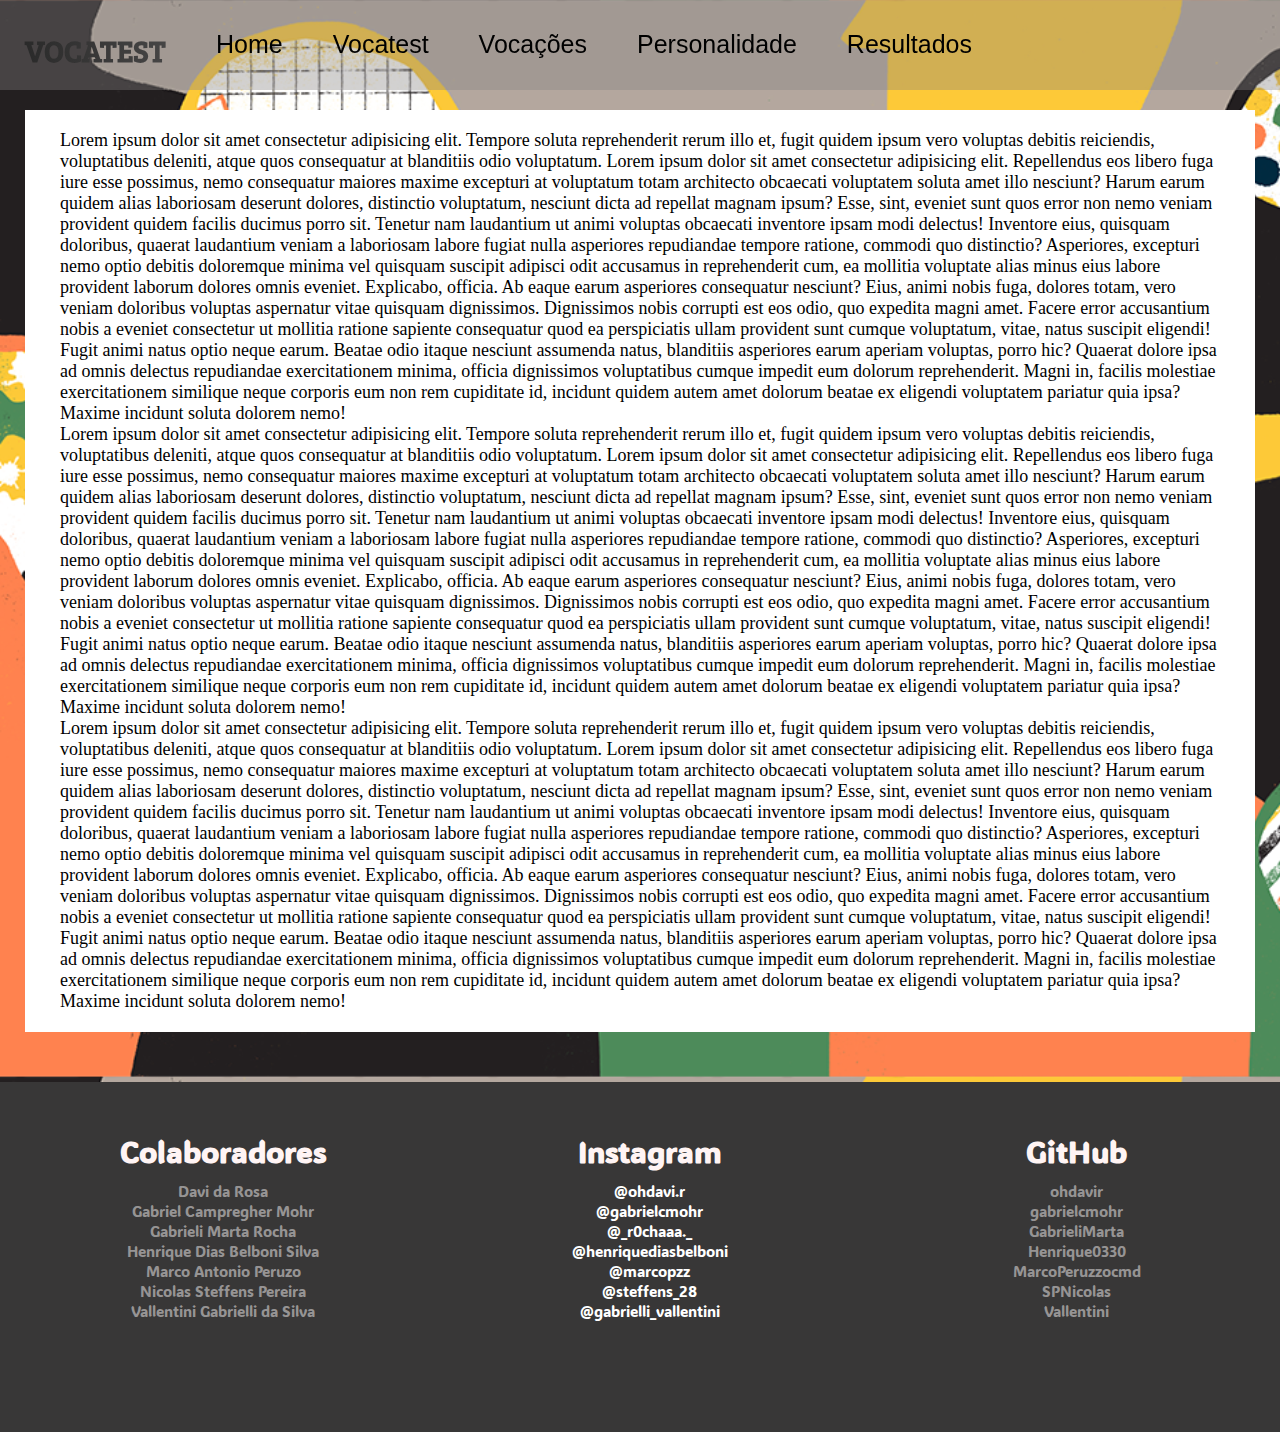
==== index.html @ bf098c44 "ok" ====
<!DOCTYPE html>
<html lang="pt-br">

<head>
  <meta charset="UTF-8">
  <meta http-equiv="X-UA-Compatible" content="IE=edge">
  <meta name="viewport" content="width=device-width, initial-scale=1.0">

  <title>VOCATEST</title>
  <link href="style.css" rel="stylesheet">
  <link rel="preconnect" href="https://fonts.googleapis.com">
  <link rel="preconnect" href="https://fonts.gstatic.com" crossorigin>
  <link href="https://fonts.googleapis.com/css2?family=Bree+Serif&display=swap" rel="stylesheet">
  <link rel="preconnect" href="https://fonts.googleapis.com">
  <link rel="preconnect" href="https://fonts.gstatic.com" crossorigin>
  <link
    href="https://fonts.googleapis.com/css2?family=DM+Serif+Display&family=Holtwood+One+SC&family=Ultra&display=swap"
    rel="stylesheet">
  <link rel="shortcut icon" href="Imagens/belas-artes-fotor-20230614204542.png" type="image/x-icon">
  <link
    href="https://fonts.googleapis.com/css2?family=DM+Serif+Display&family=Holtwood+One+SC&family=Ultra&display=swap"
    rel="stylesheet">
  <link rel="preconnect" href="https://fonts.googleapis.com">
  <link rel="preconnect" href="https://fonts.gstatic.com" crossorigin>
  <link href="https://fonts.googleapis.com/css2?family=Roboto+Condensed:ital,wght@0,300;1,300&display=swap"
    rel="stylesheet">
  <link rel="preconnect" href="https://fonts.googleapis.com">
  <link rel="preconnect" href="https://fonts.gstatic.com" crossorigin>
  <link
    href="https://fonts.googleapis.com/css2?family=Abril+Fatface&family=DM+Serif+Display&family=Itim&family=Tinos:ital,wght@1,700&family=VT323&display=swap"
    rel="stylesheet">
  <link rel="preconnect" href="https://fonts.googleapis.com">
  <link rel="preconnect" href="https://fonts.gstatic.com" crossorigin>
  <link
    href="https://fonts.googleapis.com/css2?family=Patua+One&family=Roboto+Condensed:ital,wght@0,300;1,300&family=Yeseva+One&display=swap "
    rel="stylesheet">
  <link rel="preconnect" href="https://fonts.googleapis.com">
  <link rel="preconnect" href="https://fonts.gstatic.com" crossorigin>
  <link
    href="https://fonts.googleapis.com/css2?family=ADLaM+Display&family=Anton&family=Dela+Gothic+One&family=Roboto+Mono:ital,wght@1,300&display=swap"
    rel="stylesheet">
</head>

<body>
  <header>
    <nav>
      <ul>
        <li class="nav-home"><h1 class="task">VOCATEST</h1></li>
        <li class="nav-home"><a class="nav-conteudo" href="index.html"> Home </a></li>
        <li class="nav-home"><a class="nav-conteudo" href="Vocatest.html">Vocatest</a></li>
        <li class="nav-home">
          <a class="nav-conteudo" href="Vocação.html">Vocações</a>
        </li>
        <li class="nav-home"><a class="nav-conteudo" href="Personalidade.html">Personalidade</a></li>
        <li class="nav-home"><a class="nav-conteudo" href="Resultados.html">Resultados</a></li>
      </ul>
    </nav>
  </header>

  <main class="conteudo">
    <section class="container">
      <div class="cardIVocatest"><p>Lorem ipsum dolor sit amet consectetur adipisicing elit. Tempore soluta reprehenderit rerum illo et, fugit quidem ipsum vero voluptas debitis reiciendis, voluptatibus deleniti, atque quos consequatur at blanditiis odio voluptatum. Lorem ipsum dolor sit amet consectetur adipisicing elit. Repellendus eos libero fuga iure esse possimus, nemo consequatur maiores maxime excepturi at voluptatum totam architecto obcaecati voluptatem soluta amet illo nesciunt?
      Harum earum quidem alias laboriosam deserunt dolores, distinctio voluptatum, nesciunt dicta ad repellat magnam ipsum? Esse, sint, eveniet sunt quos error non nemo veniam provident quidem facilis ducimus porro sit.
      Tenetur nam laudantium ut animi voluptas obcaecati inventore ipsam modi delectus! Inventore eius, quisquam doloribus, quaerat laudantium veniam a laboriosam labore fugiat nulla asperiores repudiandae tempore ratione, commodi quo distinctio?
      Asperiores, excepturi nemo optio debitis doloremque minima vel quisquam suscipit adipisci odit accusamus in reprehenderit cum, ea mollitia voluptate alias minus eius labore provident laborum dolores omnis eveniet. Explicabo, officia.
      Ab eaque earum asperiores consequatur nesciunt? Eius, animi nobis fuga, dolores totam, vero veniam doloribus voluptas aspernatur vitae quisquam dignissimos. Dignissimos nobis corrupti est eos odio, quo expedita magni amet.
      Facere error accusantium nobis a eveniet consectetur ut mollitia ratione sapiente consequatur quod ea perspiciatis ullam provident sunt cumque voluptatum, vitae, natus suscipit eligendi! Fugit animi natus optio neque earum.
      Beatae odio itaque nesciunt assumenda natus, blanditiis asperiores earum aperiam voluptas, porro hic? Quaerat dolore ipsa ad omnis delectus repudiandae exercitationem minima, officia dignissimos voluptatibus cumque impedit eum dolorum reprehenderit.
      Magni in, facilis molestiae exercitationem similique neque corporis eum non rem cupiditate id, incidunt quidem autem amet dolorum beatae ex eligendi voluptatem pariatur quia ipsa? Maxime incidunt soluta dolorem nemo!</p> <p>Lorem ipsum dolor sit amet consectetur adipisicing elit. Tempore soluta reprehenderit rerum illo et, fugit quidem ipsum vero voluptas debitis reiciendis, voluptatibus deleniti, atque quos consequatur at blanditiis odio voluptatum. Lorem ipsum dolor sit amet consectetur adipisicing elit. Repellendus eos libero fuga iure esse possimus, nemo consequatur maiores maxime excepturi at voluptatum totam architecto obcaecati voluptatem soluta amet illo nesciunt?
        Harum earum quidem alias laboriosam deserunt dolores, distinctio voluptatum, nesciunt dicta ad repellat magnam ipsum? Esse, sint, eveniet sunt quos error non nemo veniam provident quidem facilis ducimus porro sit.
        Tenetur nam laudantium ut animi voluptas obcaecati inventore ipsam modi delectus! Inventore eius, quisquam doloribus, quaerat laudantium veniam a laboriosam labore fugiat nulla asperiores repudiandae tempore ratione, commodi quo distinctio?
        Asperiores, excepturi nemo optio debitis doloremque minima vel quisquam suscipit adipisci odit accusamus in reprehenderit cum, ea mollitia voluptate alias minus eius labore provident laborum dolores omnis eveniet. Explicabo, officia.
        Ab eaque earum asperiores consequatur nesciunt? Eius, animi nobis fuga, dolores totam, vero veniam doloribus voluptas aspernatur vitae quisquam dignissimos. Dignissimos nobis corrupti est eos odio, quo expedita magni amet.
        Facere error accusantium nobis a eveniet consectetur ut mollitia ratione sapiente consequatur quod ea perspiciatis ullam provident sunt cumque voluptatum, vitae, natus suscipit eligendi! Fugit animi natus optio neque earum.
        Beatae odio itaque nesciunt assumenda natus, blanditiis asperiores earum aperiam voluptas, porro hic? Quaerat dolore ipsa ad omnis delectus repudiandae exercitationem minima, officia dignissimos voluptatibus cumque impedit eum dolorum reprehenderit.
        Magni in, facilis molestiae exercitationem similique neque corporis eum non rem cupiditate id, incidunt quidem autem amet dolorum beatae ex eligendi voluptatem pariatur quia ipsa? Maxime incidunt soluta dolorem nemo!</p><p>Lorem ipsum dolor sit amet consectetur adipisicing elit. Tempore soluta reprehenderit rerum illo et, fugit quidem ipsum vero voluptas debitis reiciendis, voluptatibus deleniti, atque quos consequatur at blanditiis odio voluptatum. Lorem ipsum dolor sit amet consectetur adipisicing elit. Repellendus eos libero fuga iure esse possimus, nemo consequatur maiores maxime excepturi at voluptatum totam architecto obcaecati voluptatem soluta amet illo nesciunt?
          Harum earum quidem alias laboriosam deserunt dolores, distinctio voluptatum, nesciunt dicta ad repellat magnam ipsum? Esse, sint, eveniet sunt quos error non nemo veniam provident quidem facilis ducimus porro sit.
          Tenetur nam laudantium ut animi voluptas obcaecati inventore ipsam modi delectus! Inventore eius, quisquam doloribus, quaerat laudantium veniam a laboriosam labore fugiat nulla asperiores repudiandae tempore ratione, commodi quo distinctio?
          Asperiores, excepturi nemo optio debitis doloremque minima vel quisquam suscipit adipisci odit accusamus in reprehenderit cum, ea mollitia voluptate alias minus eius labore provident laborum dolores omnis eveniet. Explicabo, officia.
          Ab eaque earum asperiores consequatur nesciunt? Eius, animi nobis fuga, dolores totam, vero veniam doloribus voluptas aspernatur vitae quisquam dignissimos. Dignissimos nobis corrupti est eos odio, quo expedita magni amet.
          Facere error accusantium nobis a eveniet consectetur ut mollitia ratione sapiente consequatur quod ea perspiciatis ullam provident sunt cumque voluptatum, vitae, natus suscipit eligendi! Fugit animi natus optio neque earum.
          Beatae odio itaque nesciunt assumenda natus, blanditiis asperiores earum aperiam voluptas, porro hic? Quaerat dolore ipsa ad omnis delectus repudiandae exercitationem minima, officia dignissimos voluptatibus cumque impedit eum dolorum reprehenderit.
          Magni in, facilis molestiae exercitationem similique neque corporis eum non rem cupiditate id, incidunt quidem autem amet dolorum beatae ex eligendi voluptatem pariatur quia ipsa? Maxime incidunt soluta dolorem nemo!</p></div>
    </section>
  </main>
  <footer class="footer">

    <div class="divfooter">      
      <h4>Colaboradores</h4>
      <ul>
        <li>Davi da Rosa</li>
        <li>Gabriel Campregher Mohr</li>
        <li>Gabrieli Marta Rocha</li>
        <li>Henrique Dias Belboni Silva</li>
        <li>Marco Antonio Peruzo</li>
        <li>Nicolas Steffens Pereira</li>
        <li>Vallentini Gabrielli da Silva</li>
      </ul>
    </div>
    <div class="divfooter">
      <h4>Instagram</h4>
      <ul>
        <a href="https://www.instagram.com/ohdavi.r"><li>@ohdavi.r</li></a>
        <a href="https://www.instagram.com/gabrielcmohr/"><li>@gabrielcmohr</li></a>
        <a href="https://www.instagram.com/_r0chaaa._/"><li>@_r0chaaa._</li></a>
        <a href="https://www.instagram.com/henriquediasbelboni/"><li>@henriquediasbelboni</li></a>
        <a href="https://www.instagram.com/marcopzz/"><li>@marcopzz</li></a>
        <a href="https://www.instagram.com/steffens_28/"><li>@steffens_28</li></a>
        <a href="https://www.instagram.com/gabrielli_vallentini/"><li>@gabrielli_vallentini</li></a>
      </ul>
    </div>
    <div class="divfooter">
      <h4>GitHub</h4>
      <ul>
        <li>ohdavir</li>
        <li>gabrielcmohr</li>
        <li>GabrieliMarta</li>
        <li>Henrique0330</li>
        <li>MarcoPeruzzocmd</li>
        <li>SPNicolas</li>
        <li>Vallentini</li>
      </ul>
    </div>
  </footer>
</body>

</html>
---- style.css ----
@import url('https://fonts.googleapis.com/css2?family=Abril+Fatface&family=DM+Serif+Display&family=Itim&family=Lilita+One&family=Tinos:ital,wght@1,700&family=VT323&display=swap');

  @import url('https://fonts.googleapis.com/css2?family=Abril+Fatface&family=DM+Serif+Display&family=Itim&family=Lilita+One&family=Modak&family=Tinos:ital,wght@1,700&family=VT323&display=swap');

  * {
      margin: 0;
      padding: 0;
      border: none;
      list-style: none;
      text-decoration: none;
      box-sizing: border-box;
  }

  .A5 {
      text-align: center;
      font-size: 30px;
      font-family: Impact, Haettenschweiler, 'Arial Narrow Bold', sans-serif;
      color: rgb(3, 3, 3);
      padding-bottom: 12px;
  }

  .img {
      width: 400px;
      height: 355px;
      padding-left: 0;
      border-radius: 10px;
      margin-top: 50px;
      padding-right: 20px;


  }

  h1 {
    padding-left: 60px;
      color: #fff4f4;
      font-size: 30px;
      font-family: 'ADLaM Display', cursive;
  }

  h4 {
    color: #fff4f4;
    font-size: 30px;
    font-family: 'ADLaM Display', cursive;

  }

  body {
      background-image: url(Imagens/personalidades.png);
      background-size: 110%;
  }

  nav {
      width: 100%;
      list-style-type: none;
      margin: 0;
      padding: 0;
      overflow: hidden;
      background-color: #8582825e;
      position: fixed;

  }

  .nav-home {
      float: left;
  }

  .task {
      font-size: 30px;
      padding: 20px 25px;
      display: flex;
      background-image: var(--gradiente);
      background-clip: text;
      -webkit-background-clip: text;
      font-family: 'Bree Serif', serif;
      color: transparent;
      text-decoration: none;

  }

  .nav-home .nav-conteudo {
      font-family: Impact, Haettenschweiler, 'Arial Narrow Bold', sans-serif;
      font-weight: normal;
      font-size: 25px;
      display: block;
      color: rgb(0, 0, 0);
      text-align: center;
      padding: 20px 25px;
      text-decoration: none;
      transition: transform .2s;
  }

  .nav-home .nav-conteudo:hover {
      background-color: #ffb764;
      transform: scale(1.1);

  }

  :root {
      --gradiente: linear-gradient(to right, rgb(37, 37, 37), rgb(75, 74, 74));
  }

  .container {
      max-width: 1230px;
      margin: auto;
      display: grid;
      grid-template-areas: "main";
      width: 100%;
  }


  .nav-conteudo:hover {
      color: black;
      transition: 0.8s;
  }

  .cardIVocatest {
      margin: 110px 0 40px 0;
      font-size: 18px;
      background-color: #ffffff;
      padding: 20px 35px;
  }

  .card-item:hover {
      transform: scale(1.1);

  }

  .conteudoDentro {
      text-indent: 2cm;
      padding-bottom: 10px;
      padding-top: 10px;
  }

  .divfooter {
    text-align: center;
      background-color: #383737;
      padding-top: 50px;
      padding-left: 20px;


  }

  ul{
    padding-top: 10px;
    text-align: center;
  }

  .footer {
      margin-top: 10px;
      left: 0;
      bottom: 0;
      list-style-type: none;
      height: 350px;
      overflow: hidden;
      background-color: #383737;
      display: grid;
      grid-template-columns: 1fr 1fr 1fr;
      grid-template-rows: 1fr 1fr;
      color: #969494;
      font-size: 15px;
      font-family: 'ADLaM Display', cursive;
  }

  ul a {
    color: white;
  }
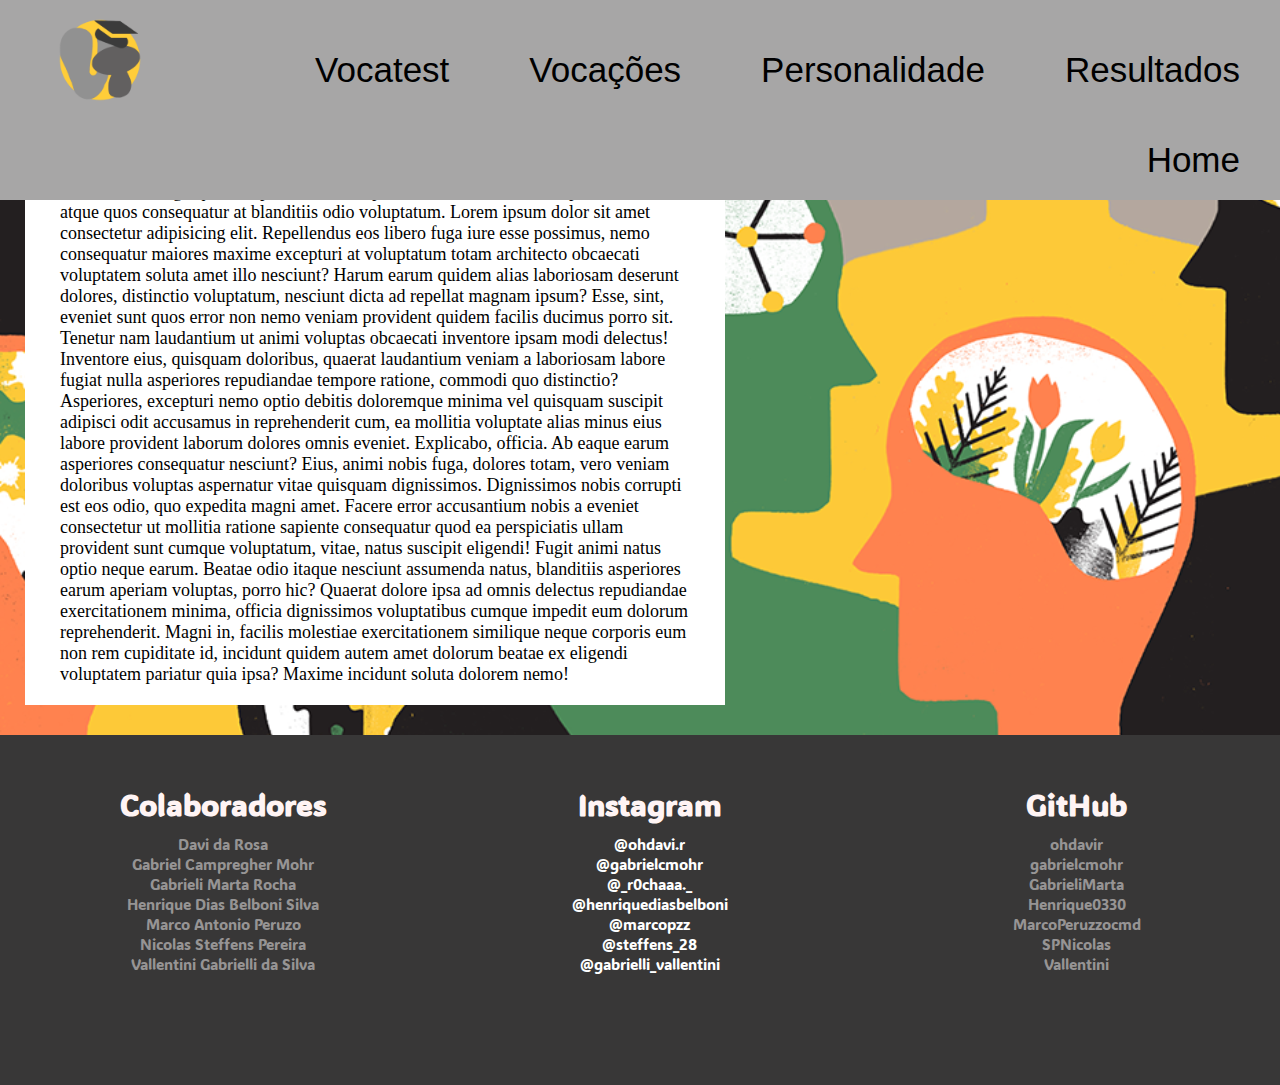
==== commit c25d0cf0: "ok" ====
--- a/index.html
+++ b/index.html
@@ -45,14 +45,14 @@
   <header>
     <nav>
       <ul>
-        <li class="nav-home"><h1 class="task">VOCATEST</h1></li>
+        <li class="nav-home1"><img src="Imagens/VocaTeste_logo (1).png" alt="logo" class="logo"></li>
+      </ul>
+      <ul>
+        <li class="nav-home"><a class="nav-conteudo" href="Resultados.html">Resultados</a></li>
+        <li class="nav-home"><a class="nav-conteudo" href="Personalidade.html">Personalidade</a></li>
+        <li class="nav-home"><a class="nav-conteudo" href="Vocação.html">Vocações</a></li>
+        <li class="nav-home"><a class="nav-conteudo" href="Vocatest.html">Vocatest</a></li>
         <li class="nav-home"><a class="nav-conteudo" href="index.html"> Home </a></li>
-        <li class="nav-home"><a class="nav-conteudo" href="Vocatest.html">Vocatest</a></li>
-        <li class="nav-home">
-          <a class="nav-conteudo" href="Vocação.html">Vocações</a>
-        </li>
-        <li class="nav-home"><a class="nav-conteudo" href="Personalidade.html">Personalidade</a></li>
-        <li class="nav-home"><a class="nav-conteudo" href="Resultados.html">Resultados</a></li>
       </ul>
     </nav>
   </header>
@@ -66,21 +66,7 @@
       Ab eaque earum asperiores consequatur nesciunt? Eius, animi nobis fuga, dolores totam, vero veniam doloribus voluptas aspernatur vitae quisquam dignissimos. Dignissimos nobis corrupti est eos odio, quo expedita magni amet.
       Facere error accusantium nobis a eveniet consectetur ut mollitia ratione sapiente consequatur quod ea perspiciatis ullam provident sunt cumque voluptatum, vitae, natus suscipit eligendi! Fugit animi natus optio neque earum.
       Beatae odio itaque nesciunt assumenda natus, blanditiis asperiores earum aperiam voluptas, porro hic? Quaerat dolore ipsa ad omnis delectus repudiandae exercitationem minima, officia dignissimos voluptatibus cumque impedit eum dolorum reprehenderit.
-      Magni in, facilis molestiae exercitationem similique neque corporis eum non rem cupiditate id, incidunt quidem autem amet dolorum beatae ex eligendi voluptatem pariatur quia ipsa? Maxime incidunt soluta dolorem nemo!</p> <p>Lorem ipsum dolor sit amet consectetur adipisicing elit. Tempore soluta reprehenderit rerum illo et, fugit quidem ipsum vero voluptas debitis reiciendis, voluptatibus deleniti, atque quos consequatur at blanditiis odio voluptatum. Lorem ipsum dolor sit amet consectetur adipisicing elit. Repellendus eos libero fuga iure esse possimus, nemo consequatur maiores maxime excepturi at voluptatum totam architecto obcaecati voluptatem soluta amet illo nesciunt?
-        Harum earum quidem alias laboriosam deserunt dolores, distinctio voluptatum, nesciunt dicta ad repellat magnam ipsum? Esse, sint, eveniet sunt quos error non nemo veniam provident quidem facilis ducimus porro sit.
-        Tenetur nam laudantium ut animi voluptas obcaecati inventore ipsam modi delectus! Inventore eius, quisquam doloribus, quaerat laudantium veniam a laboriosam labore fugiat nulla asperiores repudiandae tempore ratione, commodi quo distinctio?
-        Asperiores, excepturi nemo optio debitis doloremque minima vel quisquam suscipit adipisci odit accusamus in reprehenderit cum, ea mollitia voluptate alias minus eius labore provident laborum dolores omnis eveniet. Explicabo, officia.
-        Ab eaque earum asperiores consequatur nesciunt? Eius, animi nobis fuga, dolores totam, vero veniam doloribus voluptas aspernatur vitae quisquam dignissimos. Dignissimos nobis corrupti est eos odio, quo expedita magni amet.
-        Facere error accusantium nobis a eveniet consectetur ut mollitia ratione sapiente consequatur quod ea perspiciatis ullam provident sunt cumque voluptatum, vitae, natus suscipit eligendi! Fugit animi natus optio neque earum.
-        Beatae odio itaque nesciunt assumenda natus, blanditiis asperiores earum aperiam voluptas, porro hic? Quaerat dolore ipsa ad omnis delectus repudiandae exercitationem minima, officia dignissimos voluptatibus cumque impedit eum dolorum reprehenderit.
-        Magni in, facilis molestiae exercitationem similique neque corporis eum non rem cupiditate id, incidunt quidem autem amet dolorum beatae ex eligendi voluptatem pariatur quia ipsa? Maxime incidunt soluta dolorem nemo!</p><p>Lorem ipsum dolor sit amet consectetur adipisicing elit. Tempore soluta reprehenderit rerum illo et, fugit quidem ipsum vero voluptas debitis reiciendis, voluptatibus deleniti, atque quos consequatur at blanditiis odio voluptatum. Lorem ipsum dolor sit amet consectetur adipisicing elit. Repellendus eos libero fuga iure esse possimus, nemo consequatur maiores maxime excepturi at voluptatum totam architecto obcaecati voluptatem soluta amet illo nesciunt?
-          Harum earum quidem alias laboriosam deserunt dolores, distinctio voluptatum, nesciunt dicta ad repellat magnam ipsum? Esse, sint, eveniet sunt quos error non nemo veniam provident quidem facilis ducimus porro sit.
-          Tenetur nam laudantium ut animi voluptas obcaecati inventore ipsam modi delectus! Inventore eius, quisquam doloribus, quaerat laudantium veniam a laboriosam labore fugiat nulla asperiores repudiandae tempore ratione, commodi quo distinctio?
-          Asperiores, excepturi nemo optio debitis doloremque minima vel quisquam suscipit adipisci odit accusamus in reprehenderit cum, ea mollitia voluptate alias minus eius labore provident laborum dolores omnis eveniet. Explicabo, officia.
-          Ab eaque earum asperiores consequatur nesciunt? Eius, animi nobis fuga, dolores totam, vero veniam doloribus voluptas aspernatur vitae quisquam dignissimos. Dignissimos nobis corrupti est eos odio, quo expedita magni amet.
-          Facere error accusantium nobis a eveniet consectetur ut mollitia ratione sapiente consequatur quod ea perspiciatis ullam provident sunt cumque voluptatum, vitae, natus suscipit eligendi! Fugit animi natus optio neque earum.
-          Beatae odio itaque nesciunt assumenda natus, blanditiis asperiores earum aperiam voluptas, porro hic? Quaerat dolore ipsa ad omnis delectus repudiandae exercitationem minima, officia dignissimos voluptatibus cumque impedit eum dolorum reprehenderit.
-          Magni in, facilis molestiae exercitationem similique neque corporis eum non rem cupiditate id, incidunt quidem autem amet dolorum beatae ex eligendi voluptatem pariatur quia ipsa? Maxime incidunt soluta dolorem nemo!</p></div>
+      Magni in, facilis molestiae exercitationem similique neque corporis eum non rem cupiditate id, incidunt quidem autem amet dolorum beatae ex eligendi voluptatem pariatur quia ipsa? Maxime incidunt soluta dolorem nemo!</p></div>
     </section>
   </main>
   <footer class="footer">
--- a/style.css
+++ b/style.css
@@ -19,28 +19,17 @@
       padding-bottom: 12px;
   }
 
-  .img {
-      width: 400px;
-      height: 355px;
-      padding-left: 0;
-      border-radius: 10px;
-      margin-top: 50px;
-      padding-right: 20px;
-
-
-  }
-
   h1 {
-    padding-left: 60px;
+      padding-left: 60px;
       color: #fff4f4;
       font-size: 30px;
       font-family: 'ADLaM Display', cursive;
   }
 
   h4 {
-    color: #fff4f4;
-    font-size: 30px;
-    font-family: 'ADLaM Display', cursive;
+      color: #fff4f4;
+      font-size: 30px;
+      font-family: 'ADLaM Display', cursive;
 
   }
 
@@ -55,44 +44,44 @@
       margin: 0;
       padding: 0;
       overflow: hidden;
-      background-color: #8582825e;
+      background-color: #a7a6a6;
       position: fixed;
 
   }
 
   .nav-home {
-      float: left;
+      float: right;
+      padding-left: 15px;
+      padding-right: 15px;
   }
 
-  .task {
-      font-size: 30px;
-      padding: 20px 25px;
-      display: flex;
-      background-image: var(--gradiente);
-      background-clip: text;
-      -webkit-background-clip: text;
-      font-family: 'Bree Serif', serif;
-      color: transparent;
-      text-decoration: none;
+  .nav-home1{
+    float: left;
+  }
 
+  .logo{
+    width: 100px;
+    margin-left: 50px;
   }
+
 
   .nav-home .nav-conteudo {
       font-family: Impact, Haettenschweiler, 'Arial Narrow Bold', sans-serif;
       font-weight: normal;
-      font-size: 25px;
+      font-size: 35px;
       display: block;
       color: rgb(0, 0, 0);
-      text-align: center;
       padding: 20px 25px;
       text-decoration: none;
       transition: transform .2s;
+      margin-top: 10px;
   }
 
   .nav-home .nav-conteudo:hover {
       background-color: #ffb764;
       transform: scale(1.1);
-
+      color: #ffffff;
+      border-radius: 12px;
   }
 
   :root {
@@ -110,14 +99,16 @@
 
   .nav-conteudo:hover {
       color: black;
-      transition: 0.8s;
+      transition: 0.3s;
   }
 
   .cardIVocatest {
-      margin: 110px 0 40px 0;
+      margin-top: 140px;
+      margin-bottom: 20px;
       font-size: 18px;
       background-color: #ffffff;
       padding: 20px 35px;
+      width: 700px;
   }
 
   .card-item:hover {
@@ -132,7 +123,7 @@
   }
 
   .divfooter {
-    text-align: center;
+      text-align: center;
       background-color: #383737;
       padding-top: 50px;
       padding-left: 20px;
@@ -140,9 +131,9 @@
 
   }
 
-  ul{
-    padding-top: 10px;
-    text-align: center;
+  ul {
+      padding-top: 10px;
+      text-align: center;
   }
 
   .footer {
@@ -162,8 +153,5 @@
   }
 
   ul a {
-    color: white;
-  }
-
-
-
+      color: white;
+  }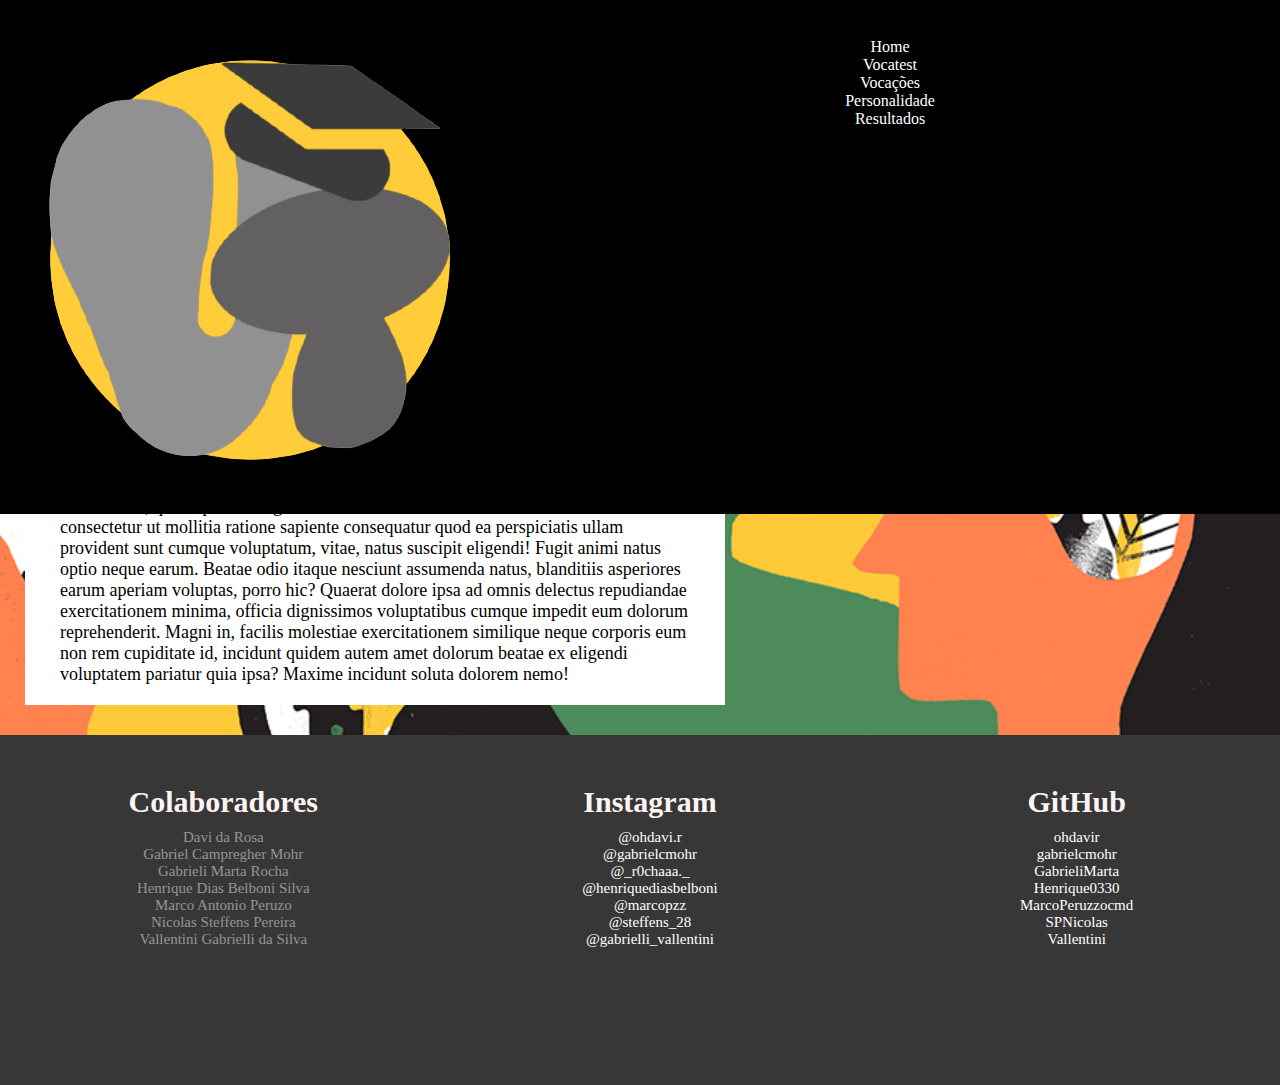
==== commit 0047626b: "Update index.html" ====
--- a/index.html
+++ b/index.html
@@ -1,113 +1,142 @@
 <!DOCTYPE html>
 <html lang="pt-br">
 
-<head>
-  <meta charset="UTF-8">
-  <meta http-equiv="X-UA-Compatible" content="IE=edge">
-  <meta name="viewport" content="width=device-width, initial-scale=1.0">
+  <head>
+    <meta charset="UTF-8">
+    <meta http-equiv="X-UA-Compatible" content="IE=edge">
+    <meta name="viewport" content="width=device-width, initial-scale=1.0">
+    <link href="style.css" rel="stylesheet">
+    <link rel="shortcut icon" href="Imagens/VocaTeste_logo (1).png"
+      type="image/x-icon">
+    <script defer src="script.js"></script>
+    <title>VOCATEST</title>
+  </head>
+  <body>
+    <header class="header">
+      <nav class="nav">
+        <ul>
+          <li class="nav-home1"><img src="Imagens/VocaTeste_logo (1).png"
+              alt="logo1" class="logo1"></li>
+        </ul>
+        <button class="hamburger"></button>
+        <ul class="nav-list">
+          <li><a href="index.html">Home</a></li>
+          <li><a href="Vocatest.html">Vocatest</a></li>
+          <li><a href="Vocação.html">Vocações</a></li>
+          <li><a href="Personalidade.html">Personalidade</a></li>
+          <li><a href="Resultados.html">Resultados</a></li>
+        </ul>
+      </nav>
+    </header>
 
-  <title>VOCATEST</title>
-  <link href="style.css" rel="stylesheet">
-  <link rel="preconnect" href="https://fonts.googleapis.com">
-  <link rel="preconnect" href="https://fonts.gstatic.com" crossorigin>
-  <link href="https://fonts.googleapis.com/css2?family=Bree+Serif&display=swap" rel="stylesheet">
-  <link rel="preconnect" href="https://fonts.googleapis.com">
-  <link rel="preconnect" href="https://fonts.gstatic.com" crossorigin>
-  <link
-    href="https://fonts.googleapis.com/css2?family=DM+Serif+Display&family=Holtwood+One+SC&family=Ultra&display=swap"
-    rel="stylesheet">
-  <link rel="shortcut icon" href="Imagens/belas-artes-fotor-20230614204542.png" type="image/x-icon">
-  <link
-    href="https://fonts.googleapis.com/css2?family=DM+Serif+Display&family=Holtwood+One+SC&family=Ultra&display=swap"
-    rel="stylesheet">
-  <link rel="preconnect" href="https://fonts.googleapis.com">
-  <link rel="preconnect" href="https://fonts.gstatic.com" crossorigin>
-  <link href="https://fonts.googleapis.com/css2?family=Roboto+Condensed:ital,wght@0,300;1,300&display=swap"
-    rel="stylesheet">
-  <link rel="preconnect" href="https://fonts.googleapis.com">
-  <link rel="preconnect" href="https://fonts.gstatic.com" crossorigin>
-  <link
-    href="https://fonts.googleapis.com/css2?family=Abril+Fatface&family=DM+Serif+Display&family=Itim&family=Tinos:ital,wght@1,700&family=VT323&display=swap"
-    rel="stylesheet">
-  <link rel="preconnect" href="https://fonts.googleapis.com">
-  <link rel="preconnect" href="https://fonts.gstatic.com" crossorigin>
-  <link
-    href="https://fonts.googleapis.com/css2?family=Patua+One&family=Roboto+Condensed:ital,wght@0,300;1,300&family=Yeseva+One&display=swap "
-    rel="stylesheet">
-  <link rel="preconnect" href="https://fonts.googleapis.com">
-  <link rel="preconnect" href="https://fonts.gstatic.com" crossorigin>
-  <link
-    href="https://fonts.googleapis.com/css2?family=ADLaM+Display&family=Anton&family=Dela+Gothic+One&family=Roboto+Mono:ital,wght@1,300&display=swap"
-    rel="stylesheet">
-</head>
+    <main class="conteudo">
+      <section class="container">
+        <div class="cardIVocatest"><p>Lorem ipsum dolor sit amet consectetur
+            adipisicing elit. Tempore soluta reprehenderit rerum illo et, fugit
+            quidem ipsum vero voluptas debitis reiciendis, voluptatibus
+            deleniti, atque quos consequatur at blanditiis odio voluptatum.
+            Lorem ipsum dolor sit amet consectetur adipisicing elit. Repellendus
+            eos libero fuga iure esse possimus, nemo consequatur maiores maxime
+            excepturi at voluptatum totam architecto obcaecati voluptatem soluta
+            amet illo nesciunt?
+            Harum earum quidem alias laboriosam deserunt dolores, distinctio
+            voluptatum, nesciunt dicta ad repellat magnam ipsum? Esse, sint,
+            eveniet sunt quos error non nemo veniam provident quidem facilis
+            ducimus porro sit.
+            Tenetur nam laudantium ut animi voluptas obcaecati inventore ipsam
+            modi delectus! Inventore eius, quisquam doloribus, quaerat
+            laudantium veniam a laboriosam labore fugiat nulla asperiores
+            repudiandae tempore ratione, commodi quo distinctio?
+            Asperiores, excepturi nemo optio debitis doloremque minima vel
+            quisquam suscipit adipisci odit accusamus in reprehenderit cum, ea
+            mollitia voluptate alias minus eius labore provident laborum dolores
+            omnis eveniet. Explicabo, officia.
+            Ab eaque earum asperiores consequatur nesciunt? Eius, animi nobis
+            fuga, dolores totam, vero veniam doloribus voluptas aspernatur vitae
+            quisquam dignissimos. Dignissimos nobis corrupti est eos odio, quo
+            expedita magni amet.
+            Facere error accusantium nobis a eveniet consectetur ut mollitia
+            ratione sapiente consequatur quod ea perspiciatis ullam provident
+            sunt cumque voluptatum, vitae, natus suscipit eligendi! Fugit animi
+            natus optio neque earum.
+            Beatae odio itaque nesciunt assumenda natus, blanditiis asperiores
+            earum aperiam voluptas, porro hic? Quaerat dolore ipsa ad omnis
+            delectus repudiandae exercitationem minima, officia dignissimos
+            voluptatibus cumque impedit eum dolorum reprehenderit.
+            Magni in, facilis molestiae exercitationem similique neque corporis
+            eum non rem cupiditate id, incidunt quidem autem amet dolorum beatae
+            ex eligendi voluptatem pariatur quia ipsa? Maxime incidunt soluta
+            dolorem nemo!</p></div>
+      </section>
+    </main>
+    <footer class="footer">
+      <div class="divfooter">
+        <h4>Colaboradores</h4>
+        <ul>
+          <li>Davi da Rosa</li>
+          <li>Gabriel Campregher Mohr</li>
+          <li>Gabrieli Marta Rocha</li>
+          <li>Henrique Dias Belboni Silva</li>
+          <li>Marco Antonio Peruzo</li>
+          <li>Nicolas Steffens Pereira</li>
+          <li>Vallentini Gabrielli da Silva</li>
+        </ul>
+      </div>
+      <div class="divfooter">
+        <h4>Instagram</h4>
+        <ul>
+          <li>
+            <a href="https://www.instagram.com/ohdavi.r/" target="_blank">@ohdavi.r</a>
+          </li>
+          <li>
+            <a href="https://www.instagram.com/gabrielcmohr/" target="_blank">@gabrielcmohr</a>
+          </li>
+          <li>
+            <a href="https://www.instagram.com/_r0chaaa._/" target="_blank">@_r0chaaa._</a>
+          </li>
+          <li>
+            <a href="https://www.instagram.com/henriquediasbelboni/"
+              target="_blank">@henriquediasbelboni</a>
+          </li>
+          <li>
+            <a href="https://www.instagram.com/marcopzz/" target="_blank">@marcopzz</a>
+          </li>
+          <li>
+            <a href="https://www.instagram.com/steffens_28/" target="_blank">@steffens_28</li>
+          </a>
+          <li>
+            <a href="https://www.instagram.com/gabrielli_vallentini/"
+              target="_blank">@gabrielli_vallentini</a>
+          </li>
+        </ul>
+      </div>
+      <div class="divfooter">
+        <h4>GitHub</h4>
+        <ul>
+          <li>
+            <a href="https://www.GitHub.com/ohdavir/" target="_blank">ohdavir</a>
+          </li>
+          <li>
+            <a href="https://www.GitHub.com/gabrielcmohr/" target="_blank">gabrielcmohr</a>
+          </li>
+          <li>
+            <a href="https://www.GitHub.com/GabrieliMarta/" target="_blank">GabrieliMarta</a>
+          </li>
+          <li>
+            <a href="https://www.GitHub.com/Henrique0330/" target="_blank">Henrique0330</a>
+          </li>
+          <li>
+            <a href="https://www.GitHub.com/MarcoPeruzzocmd/" target="_blank">MarcoPeruzzocmd</a>
+          </li>
+          <li>
+            <a href="https://www.GitHub.com/SPNicolas/" target="_blank">SPNicolas</li>
+          </a>
+          <li>
+            <a href="https://www.GitHub.com/Vallentini/" target="_blank">Vallentini</a>
+          </li>
+        </ul>
+      </div>
+    </footer>
+  </body>
 
-<body>
-  <header>
-    <nav>
-      <ul>
-        <li class="nav-home1"><img src="Imagens/VocaTeste_logo (1).png" alt="logo" class="logo"></li>
-      </ul>
-      <ul>
-        <li class="nav-home"><a class="nav-conteudo" href="Resultados.html">Resultados</a></li>
-        <li class="nav-home"><a class="nav-conteudo" href="Personalidade.html">Personalidade</a></li>
-        <li class="nav-home"><a class="nav-conteudo" href="Vocação.html">Vocações</a></li>
-        <li class="nav-home"><a class="nav-conteudo" href="Vocatest.html">Vocatest</a></li>
-        <li class="nav-home"><a class="nav-conteudo" href="index.html"> Home </a></li>
-      </ul>
-    </nav>
-  </header>
-
-  <main class="conteudo">
-    <section class="container">
-      <div class="cardIVocatest"><p>Lorem ipsum dolor sit amet consectetur adipisicing elit. Tempore soluta reprehenderit rerum illo et, fugit quidem ipsum vero voluptas debitis reiciendis, voluptatibus deleniti, atque quos consequatur at blanditiis odio voluptatum. Lorem ipsum dolor sit amet consectetur adipisicing elit. Repellendus eos libero fuga iure esse possimus, nemo consequatur maiores maxime excepturi at voluptatum totam architecto obcaecati voluptatem soluta amet illo nesciunt?
-      Harum earum quidem alias laboriosam deserunt dolores, distinctio voluptatum, nesciunt dicta ad repellat magnam ipsum? Esse, sint, eveniet sunt quos error non nemo veniam provident quidem facilis ducimus porro sit.
-      Tenetur nam laudantium ut animi voluptas obcaecati inventore ipsam modi delectus! Inventore eius, quisquam doloribus, quaerat laudantium veniam a laboriosam labore fugiat nulla asperiores repudiandae tempore ratione, commodi quo distinctio?
-      Asperiores, excepturi nemo optio debitis doloremque minima vel quisquam suscipit adipisci odit accusamus in reprehenderit cum, ea mollitia voluptate alias minus eius labore provident laborum dolores omnis eveniet. Explicabo, officia.
-      Ab eaque earum asperiores consequatur nesciunt? Eius, animi nobis fuga, dolores totam, vero veniam doloribus voluptas aspernatur vitae quisquam dignissimos. Dignissimos nobis corrupti est eos odio, quo expedita magni amet.
-      Facere error accusantium nobis a eveniet consectetur ut mollitia ratione sapiente consequatur quod ea perspiciatis ullam provident sunt cumque voluptatum, vitae, natus suscipit eligendi! Fugit animi natus optio neque earum.
-      Beatae odio itaque nesciunt assumenda natus, blanditiis asperiores earum aperiam voluptas, porro hic? Quaerat dolore ipsa ad omnis delectus repudiandae exercitationem minima, officia dignissimos voluptatibus cumque impedit eum dolorum reprehenderit.
-      Magni in, facilis molestiae exercitationem similique neque corporis eum non rem cupiditate id, incidunt quidem autem amet dolorum beatae ex eligendi voluptatem pariatur quia ipsa? Maxime incidunt soluta dolorem nemo!</p></div>
-    </section>
-  </main>
-  <footer class="footer">
-
-    <div class="divfooter">      
-      <h4>Colaboradores</h4>
-      <ul>
-        <li>Davi da Rosa</li>
-        <li>Gabriel Campregher Mohr</li>
-        <li>Gabrieli Marta Rocha</li>
-        <li>Henrique Dias Belboni Silva</li>
-        <li>Marco Antonio Peruzo</li>
-        <li>Nicolas Steffens Pereira</li>
-        <li>Vallentini Gabrielli da Silva</li>
-      </ul>
-    </div>
-    <div class="divfooter">
-      <h4>Instagram</h4>
-      <ul>
-        <a href="https://www.instagram.com/ohdavi.r"><li>@ohdavi.r</li></a>
-        <a href="https://www.instagram.com/gabrielcmohr/"><li>@gabrielcmohr</li></a>
-        <a href="https://www.instagram.com/_r0chaaa._/"><li>@_r0chaaa._</li></a>
-        <a href="https://www.instagram.com/henriquediasbelboni/"><li>@henriquediasbelboni</li></a>
-        <a href="https://www.instagram.com/marcopzz/"><li>@marcopzz</li></a>
-        <a href="https://www.instagram.com/steffens_28/"><li>@steffens_28</li></a>
-        <a href="https://www.instagram.com/gabrielli_vallentini/"><li>@gabrielli_vallentini</li></a>
-      </ul>
-    </div>
-    <div class="divfooter">
-      <h4>GitHub</h4>
-      <ul>
-        <li>ohdavir</li>
-        <li>gabrielcmohr</li>
-        <li>GabrieliMarta</li>
-        <li>Henrique0330</li>
-        <li>MarcoPeruzzocmd</li>
-        <li>SPNicolas</li>
-        <li>Vallentini</li>
-      </ul>
-    </div>
-  </footer>
-</body>
-
-</html>+</html>
--- a/style.css
+++ b/style.css
@@ -44,8 +44,9 @@
       margin: 0;
       padding: 0;
       overflow: hidden;
-      background-color: #a7a6a6;
+      background-color: #000000;
       position: fixed;
+      color: white;
 
   }
 
@@ -70,15 +71,16 @@
       font-weight: normal;
       font-size: 35px;
       display: block;
-      color: rgb(0, 0, 0);
+      color: rgb(255, 255, 255);
       padding: 20px 25px;
       text-decoration: none;
       transition: transform .2s;
       margin-top: 10px;
+      
   }
 
   .nav-home .nav-conteudo:hover {
-      background-color: #ffb764;
+      background-color: #4d4d4d;
       transform: scale(1.1);
       color: #ffffff;
       border-radius: 12px;
@@ -154,4 +156,28 @@
 
   ul a {
       color: white;
+  }
+
+   nav li {
+        color: white;
+  }
+
+  @media(max-width: 900px) and (min-width: 600px) {
+    .cardIVocatest {
+        width: 400px;
+        margin: auto;
+    }
+
+    
+  }
+
+  @media(max-width: 600px) and (min-width: 300px) {
+    .footer {
+        font-size: small;
+    }
+
+    .cardIVocatest {
+        width: 250px;
+        margin: auto;
+    }
   }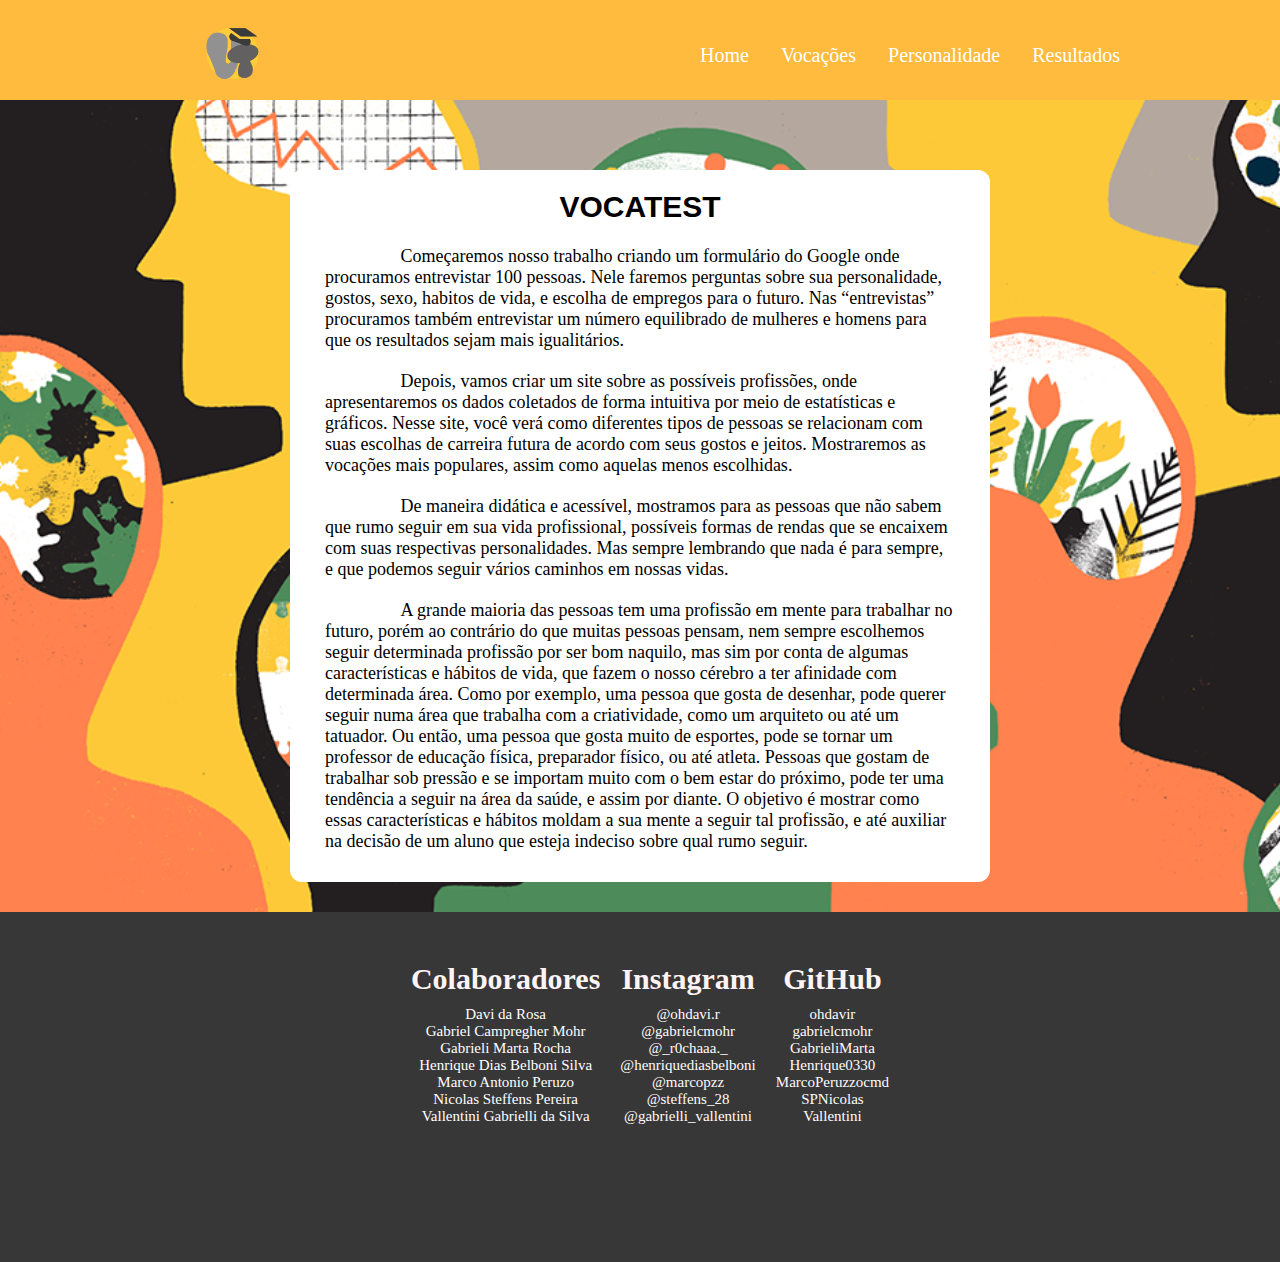
==== commit 6810840d: "Update index.html" ====
--- a/index.html
+++ b/index.html
@@ -21,7 +21,6 @@
         <button class="hamburger"></button>
         <ul class="nav-list">
           <li><a href="index.html">Home</a></li>
-          <li><a href="Vocatest.html">Vocatest</a></li>
           <li><a href="Vocação.html">Vocações</a></li>
           <li><a href="Personalidade.html">Personalidade</a></li>
           <li><a href="Resultados.html">Resultados</a></li>
@@ -31,42 +30,56 @@
 
     <main class="conteudo">
       <section class="container">
-        <div class="cardIVocatest"><p>Lorem ipsum dolor sit amet consectetur
-            adipisicing elit. Tempore soluta reprehenderit rerum illo et, fugit
-            quidem ipsum vero voluptas debitis reiciendis, voluptatibus
-            deleniti, atque quos consequatur at blanditiis odio voluptatum.
-            Lorem ipsum dolor sit amet consectetur adipisicing elit. Repellendus
-            eos libero fuga iure esse possimus, nemo consequatur maiores maxime
-            excepturi at voluptatum totam architecto obcaecati voluptatem soluta
-            amet illo nesciunt?
-            Harum earum quidem alias laboriosam deserunt dolores, distinctio
-            voluptatum, nesciunt dicta ad repellat magnam ipsum? Esse, sint,
-            eveniet sunt quos error non nemo veniam provident quidem facilis
-            ducimus porro sit.
-            Tenetur nam laudantium ut animi voluptas obcaecati inventore ipsam
-            modi delectus! Inventore eius, quisquam doloribus, quaerat
-            laudantium veniam a laboriosam labore fugiat nulla asperiores
-            repudiandae tempore ratione, commodi quo distinctio?
-            Asperiores, excepturi nemo optio debitis doloremque minima vel
-            quisquam suscipit adipisci odit accusamus in reprehenderit cum, ea
-            mollitia voluptate alias minus eius labore provident laborum dolores
-            omnis eveniet. Explicabo, officia.
-            Ab eaque earum asperiores consequatur nesciunt? Eius, animi nobis
-            fuga, dolores totam, vero veniam doloribus voluptas aspernatur vitae
-            quisquam dignissimos. Dignissimos nobis corrupti est eos odio, quo
-            expedita magni amet.
-            Facere error accusantium nobis a eveniet consectetur ut mollitia
-            ratione sapiente consequatur quod ea perspiciatis ullam provident
-            sunt cumque voluptatum, vitae, natus suscipit eligendi! Fugit animi
-            natus optio neque earum.
-            Beatae odio itaque nesciunt assumenda natus, blanditiis asperiores
-            earum aperiam voluptas, porro hic? Quaerat dolore ipsa ad omnis
-            delectus repudiandae exercitationem minima, officia dignissimos
-            voluptatibus cumque impedit eum dolorum reprehenderit.
-            Magni in, facilis molestiae exercitationem similique neque corporis
-            eum non rem cupiditate id, incidunt quidem autem amet dolorum beatae
-            ex eligendi voluptatem pariatur quia ipsa? Maxime incidunt soluta
-            dolorem nemo!</p></div>
+        <div class="cardIVocatest">
+
+          <h2 class="A5">VOCATEST</h2>
+
+          <p class="conteudoDentro">Começaremos nosso trabalho criando um
+            formulário do Google onde procuramos entrevistar
+            100 pessoas. Nele faremos perguntas sobre sua personalidade, gostos,
+            sexo, habitos de vida, e escolha de
+            empregos para o futuro. Nas “entrevistas” procuramos também
+            entrevistar um número equilibrado de mulheres e
+            homens para que os resultados sejam mais igualitários.</p>
+
+          <p class="conteudoDentro">Depois, vamos criar um site sobre as
+            possíveis profissões, onde apresentaremos os
+            dados coletados de forma intuitiva por meio de estatísticas e
+            gráficos. Nesse site, você verá como diferentes
+            tipos de pessoas se relacionam com suas escolhas de carreira futura
+            de acordo com seus gostos e jeitos.
+            Mostraremos as vocações mais populares, assim como aquelas menos
+            escolhidas.</p>
+
+          <p class="conteudoDentro">De maneira didática e acessível, mostramos
+            para as pessoas que não sabem que rumo
+            seguir em sua vida profissional, possíveis formas de rendas que se
+            encaixem com suas respectivas
+            personalidades. Mas sempre lembrando que nada é para sempre, e que
+            podemos seguir vários caminhos em nossas
+            vidas.</p>
+
+          <p class="conteudoDentro">A grande maioria das pessoas tem uma
+            profissão em mente para trabalhar no futuro,
+            porém ao contrário do que muitas pessoas pensam, nem sempre
+            escolhemos seguir determinada profissão por ser
+            bom naquilo, mas sim por conta de algumas características e hábitos
+            de vida, que fazem o nosso cérebro a ter
+            afinidade com determinada área. Como por exemplo, uma pessoa que
+            gosta de desenhar, pode querer seguir numa
+            área que trabalha com a criatividade, como um arquiteto ou até um
+            tatuador. Ou então, uma pessoa que gosta
+            muito de esportes, pode se tornar um professor de educação física,
+            preparador físico, ou até atleta. Pessoas
+            que gostam de trabalhar sob pressão e se importam muito com o bem
+            estar do próximo, pode ter uma tendência a
+            seguir na área da saúde, e assim por diante. O objetivo é mostrar
+            como essas características e hábitos moldam
+            a sua mente a seguir tal profissão, e até auxiliar na decisão de um
+            aluno que esteja indeciso sobre qual rumo
+            seguir.</p>
+
+        </div>
       </section>
     </main>
     <footer class="footer">
--- a/style.css
+++ b/style.css
@@ -1,7 +1,8 @@
-  @import url('https://fonts.googleapis.com/css2?family=Abril+Fatface&family=DM+Serif+Display&family=Itim&family=Lilita+One&family=Tinos:ital,wght@1,700&family=VT323&display=swap');
-
-  @import url('https://fonts.googleapis.com/css2?family=Abril+Fatface&family=DM+Serif+Display&family=Itim&family=Lilita+One&family=Modak&family=Tinos:ital,wght@1,700&family=VT323&display=swap');
-
+  :root{
+    --cor-letraVar: rgb(0, 0, 0);
+    --cor-principal: rgb(255, 255, 255);
+  }
+  
   * {
       margin: 0;
       padding: 0;
@@ -15,13 +16,13 @@
       text-align: center;
       font-size: 30px;
       font-family: Impact, Haettenschweiler, 'Arial Narrow Bold', sans-serif;
-      color: rgb(3, 3, 3);
+      color: rgb(0, 0, 0);
       padding-bottom: 12px;
   }
 
   h1 {
       padding-left: 60px;
-      color: #fff4f4;
+      color: #ffffff;
       font-size: 30px;
       font-family: 'ADLaM Display', cursive;
   }
@@ -38,56 +39,9 @@
       background-size: 110%;
   }
 
-  nav {
-      width: 100%;
-      list-style-type: none;
-      margin: 0;
-      padding: 0;
-      overflow: hidden;
-      background-color: #000000;
-      position: fixed;
-      color: white;
-
-  }
-
-  .nav-home {
-      float: right;
-      padding-left: 15px;
-      padding-right: 15px;
-  }
-
-  .nav-home1{
-    float: left;
-  }
-
-  .logo{
-    width: 100px;
-    margin-left: 50px;
-  }
-
-
-  .nav-home .nav-conteudo {
-      font-family: Impact, Haettenschweiler, 'Arial Narrow Bold', sans-serif;
-      font-weight: normal;
-      font-size: 35px;
-      display: block;
-      color: rgb(255, 255, 255);
-      padding: 20px 25px;
-      text-decoration: none;
-      transition: transform .2s;
-      margin-top: 10px;
-      
-  }
-
-  .nav-home .nav-conteudo:hover {
-      background-color: #4d4d4d;
-      transform: scale(1.1);
-      color: #ffffff;
-      border-radius: 12px;
-  }
-
-  :root {
-      --gradiente: linear-gradient(to right, rgb(37, 37, 37), rgb(75, 74, 74));
+  .logo1 {
+      width: 65px;
+      margin-left: 150px;
   }
 
   .container {
@@ -99,18 +53,13 @@
   }
 
 
-  .nav-conteudo:hover {
-      color: black;
-      transition: 0.3s;
-  }
-
   .cardIVocatest {
-      margin-top: 140px;
-      margin-bottom: 20px;
+      margin: 70px auto 20px auto;
       font-size: 18px;
       background-color: #ffffff;
       padding: 20px 35px;
       width: 700px;
+      border-radius: 12px;
   }
 
   .card-item:hover {
@@ -146,26 +95,152 @@
       height: 350px;
       overflow: hidden;
       background-color: #383737;
-      display: grid;
+      display: flex;
       grid-template-columns: 1fr 1fr 1fr;
       grid-template-rows: 1fr 1fr;
-      color: #969494;
+      color: #ffffff;
       font-size: 15px;
       font-family: 'ADLaM Display', cursive;
+      justify-content: center;
   }
 
   ul a {
-      color: white;
-  }
-
-   nav li {
-        color: white;
+      color: rgb(255, 251, 251);
+  }
+
+
+
+  /* Henrique*/
+
+  .nav {
+      height: 70px;
+      width: 100%;
+      padding: 50px;
+      background-color: rgb(255, 187, 62);
+      display: flex;
+      justify-content: space-between;
+      align-items: center;
+  }
+
+  .nav .nav-list :hover {
+    
+    transform: scale(1.2);
+    border-radius: 12px;
+    transition: 0.4s;
+}
+
+
+  .logo {
+      font-size: 48px;
+  }
+
+  .nav-list {
+    margin-right: 110px;
+      display: flex;
+      gap: 32px;
+      list-style: none;
+     
+  }
+
+  .nav-list a {
+      font-size: 20px;
+      color: var(--cor-principal);
+      padding-block: 16px;
+      font-family: 'ADLaM Display', cursive;    
+  }
+
+  .hamburger {
+      display: none;
+      border: none;
+      background: none;
+      border-top: 3px solid var(--cor-principal);
+      cursor: pointer;
+  }
+
+  .hamburger::after,
+  .hamburger::before {
+      content: " ";
+      display: block;
+      width: 30px;
+      height: 3px;
+      background: var(--cor-principal);
+      margin-top: 5px;
+      position: relative;
+      transition: 0.3s;
+  }
+
+  @media (max-width: 750px) {
+      .hamburger {
+          display: block;
+          z-index: 1;
+      }
+
+      .nav-list {
+          position: fixed;
+          top: 0;
+          left: 0;
+          width: 100vw;
+          height: 100vh;
+          background:orange;
+          clip-path: circle(100px at 90% -15%);
+          transition: 1s ease-out;
+
+          flex-direction: column;
+          justify-content: space-around;
+          align-items: center;
+          gap: 0;
+
+          pointer-events: none;
+      }
+
+      .nav-list a {
+          font-size: 24px;
+          opacity: 0;
+      }
+
+      .nav-list li:nth-child(1) a {
+          transition: 0.5s 0.2s;
+      }
+
+      .nav-list li:nth-child(2) a {
+          transition: 0.5s 0.4s;
+      }
+
+      .nav-list li:nth-child(3) a {
+          transition: 0.5s 0.6s;
+      }
+
+
+      .nav.active .nav-list {
+          clip-path: circle(1500px at 90% -15%);
+          pointer-events: all;
+      }
+
+      .nav.active .nav-list a {
+          opacity: 1;
+      }
+
+      .nav.active .hamburger {
+          position: fixed;
+          top: 26px;
+          right: 16px;
+          border-top-color: transparent;
+      }
+
+      .nav.active .hamburger::before {
+          transform: rotate(135deg);
+      }
+
+      .nav.active .hamburger::after {
+          transform: rotate(-135deg);
+          top: -7px;
+      }
   }
 
   @media(max-width: 900px) and (min-width: 600px) {
     .cardIVocatest {
-        width: 400px;
-        margin: auto;
+        width: 450px;
+        margin: 40px auto 20px auto;
     }
 
     
@@ -177,7 +252,11 @@
     }
 
     .cardIVocatest {
-        width: 250px;
-        margin: auto;
-    }
-  }+        width: 300px;
+        margin: 40px auto 20px auto;
+    }
+    
+    footer {
+        flex-wrap: wrap;
+    }
+  }
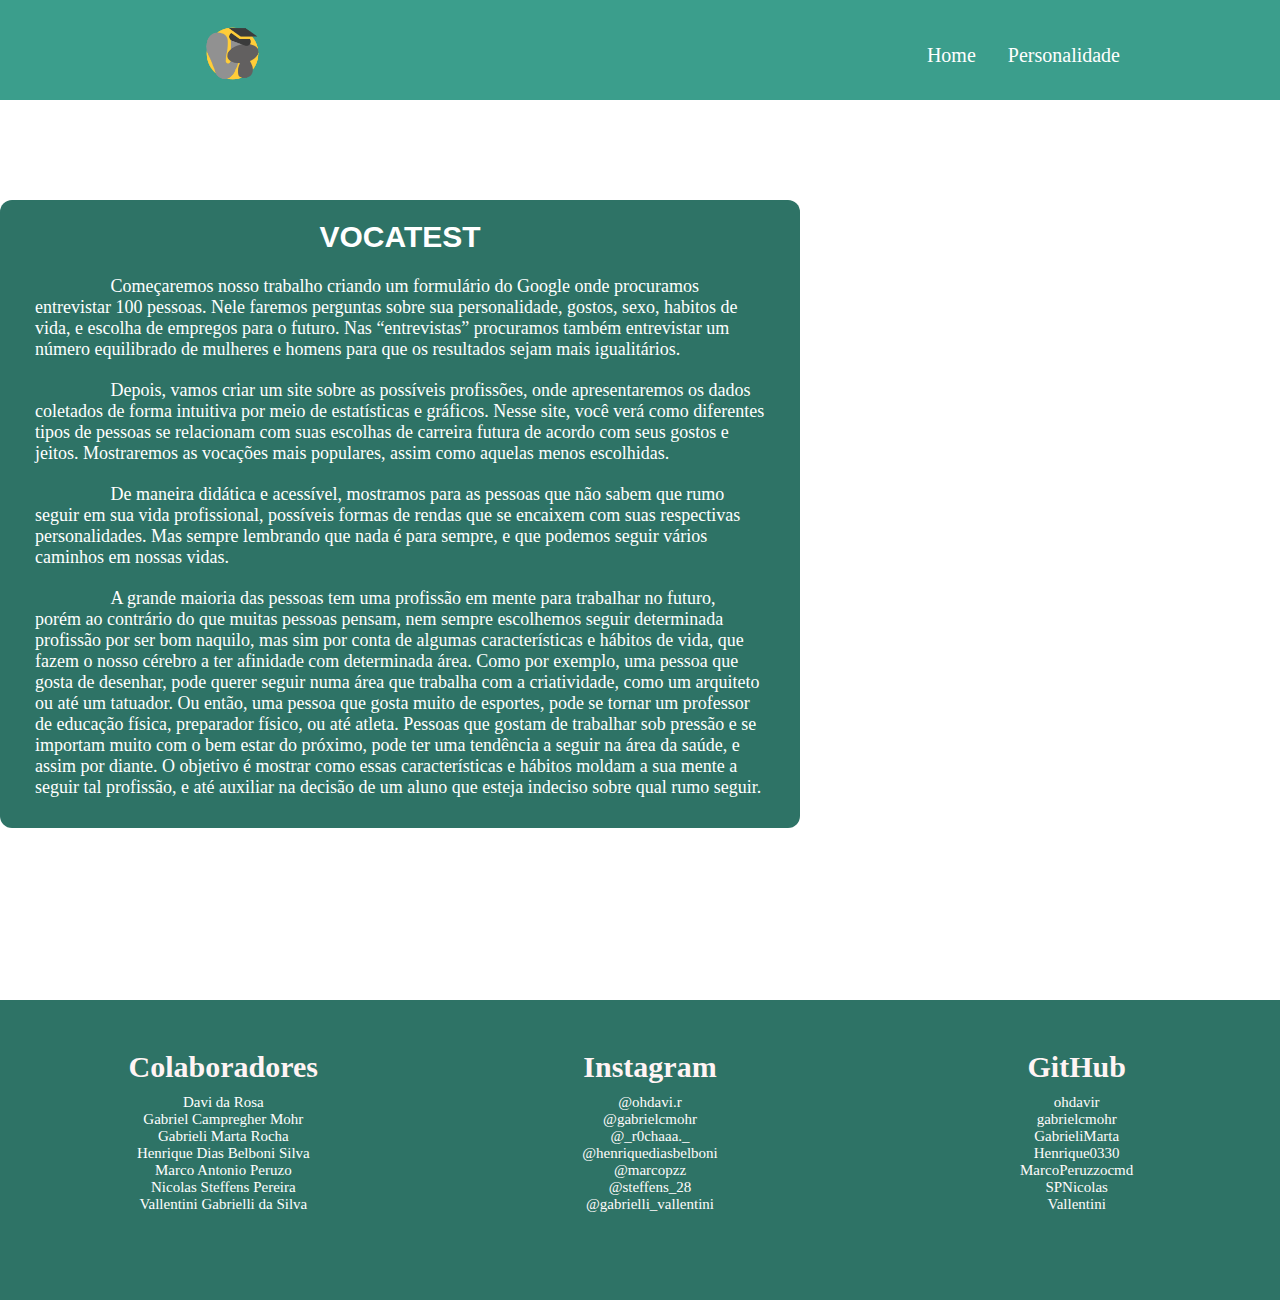
==== commit badc2638: "refazendo o site" ====
--- a/index.html
+++ b/index.html
@@ -1,155 +1,154 @@
 <!DOCTYPE html>
 <html lang="pt-br">
 
-  <head>
-    <meta charset="UTF-8">
-    <meta http-equiv="X-UA-Compatible" content="IE=edge">
-    <meta name="viewport" content="width=device-width, initial-scale=1.0">
-    <link href="style.css" rel="stylesheet">
-    <link rel="shortcut icon" href="Imagens/VocaTeste_logo (1).png"
-      type="image/x-icon">
-    <script defer src="script.js"></script>
-    <title>VOCATEST</title>
-  </head>
-  <body>
-    <header class="header">
-      <nav class="nav">
-        <ul>
-          <li class="nav-home1"><img src="Imagens/VocaTeste_logo (1).png"
-              alt="logo1" class="logo1"></li>
-        </ul>
-        <button class="hamburger"></button>
-        <ul class="nav-list">
-          <li><a href="index.html">Home</a></li>
-          <li><a href="Vocação.html">Vocações</a></li>
-          <li><a href="Personalidade.html">Personalidade</a></li>
-          <li><a href="Resultados.html">Resultados</a></li>
-        </ul>
-      </nav>
-    </header>
+<head>
+  <meta charset="UTF-8">
+  <meta http-equiv="X-UA-Compatible" content="IE=edge">
+  <meta name="viewport" content="width=device-width, initial-scale=1">
+  <link rel="stylesheet" href="https://cdnjs.cloudflare.com/ajax/libs/font-awesome/4.7.0/css/font-awesome.min.css">
+  <meta name="viewport" content="width=device-width, initial-scale=1.0">
+  <link href="style.css" rel="stylesheet">
+  <link rel="shortcut icon" href="Imagens/VocaTeste_logo (1).png" type="image/x-icon">
+  <script defer src="script.js"></script>
+  <title>VOCATEST</title>
+</head>
 
-    <main class="conteudo">
-      <section class="container">
-        <div class="cardIVocatest">
+<body>
+  <header>
+    <nav class="nav">
+      <ul>
+        <li class="nav-home1"><img src="Imagens/VocaTeste_logo (1).png" alt="logo1" class="logo1"></li>
+      </ul>
+      <button class="hamburger"></button>
+      <ul class="nav-list">
+        <li><a href="index.html">Home</a></li>
+        <li><a href="Personalidade.html">Personalidade</a></li>
+      </ul>
+    </nav>
+  </header>
 
-          <h2 class="A5">VOCATEST</h2>
+  <main class="conteudo">
+    <section class="container">
+      <div class="cardIVocatest">
 
-          <p class="conteudoDentro">Começaremos nosso trabalho criando um
-            formulário do Google onde procuramos entrevistar
-            100 pessoas. Nele faremos perguntas sobre sua personalidade, gostos,
-            sexo, habitos de vida, e escolha de
-            empregos para o futuro. Nas “entrevistas” procuramos também
-            entrevistar um número equilibrado de mulheres e
-            homens para que os resultados sejam mais igualitários.</p>
+        <h2 class="A5">VOCATEST</h2>
 
-          <p class="conteudoDentro">Depois, vamos criar um site sobre as
-            possíveis profissões, onde apresentaremos os
-            dados coletados de forma intuitiva por meio de estatísticas e
-            gráficos. Nesse site, você verá como diferentes
-            tipos de pessoas se relacionam com suas escolhas de carreira futura
-            de acordo com seus gostos e jeitos.
-            Mostraremos as vocações mais populares, assim como aquelas menos
-            escolhidas.</p>
+        <p class="conteudoDentro">Começaremos nosso trabalho criando um
+          formulário do Google onde procuramos entrevistar
+          100 pessoas. Nele faremos perguntas sobre sua personalidade, gostos,
+          sexo, habitos de vida, e escolha de
+          empregos para o futuro. Nas “entrevistas” procuramos também
+          entrevistar um número equilibrado de mulheres e
+          homens para que os resultados sejam mais igualitários.</p>
 
-          <p class="conteudoDentro">De maneira didática e acessível, mostramos
-            para as pessoas que não sabem que rumo
-            seguir em sua vida profissional, possíveis formas de rendas que se
-            encaixem com suas respectivas
-            personalidades. Mas sempre lembrando que nada é para sempre, e que
-            podemos seguir vários caminhos em nossas
-            vidas.</p>
+        <p class="conteudoDentro">Depois, vamos criar um site sobre as
+          possíveis profissões, onde apresentaremos os
+          dados coletados de forma intuitiva por meio de estatísticas e
+          gráficos. Nesse site, você verá como diferentes
+          tipos de pessoas se relacionam com suas escolhas de carreira futura
+          de acordo com seus gostos e jeitos.
+          Mostraremos as vocações mais populares, assim como aquelas menos
+          escolhidas.</p>
 
-          <p class="conteudoDentro">A grande maioria das pessoas tem uma
-            profissão em mente para trabalhar no futuro,
-            porém ao contrário do que muitas pessoas pensam, nem sempre
-            escolhemos seguir determinada profissão por ser
-            bom naquilo, mas sim por conta de algumas características e hábitos
-            de vida, que fazem o nosso cérebro a ter
-            afinidade com determinada área. Como por exemplo, uma pessoa que
-            gosta de desenhar, pode querer seguir numa
-            área que trabalha com a criatividade, como um arquiteto ou até um
-            tatuador. Ou então, uma pessoa que gosta
-            muito de esportes, pode se tornar um professor de educação física,
-            preparador físico, ou até atleta. Pessoas
-            que gostam de trabalhar sob pressão e se importam muito com o bem
-            estar do próximo, pode ter uma tendência a
-            seguir na área da saúde, e assim por diante. O objetivo é mostrar
-            como essas características e hábitos moldam
-            a sua mente a seguir tal profissão, e até auxiliar na decisão de um
-            aluno que esteja indeciso sobre qual rumo
-            seguir.</p>
+        <p class="conteudoDentro">De maneira didática e acessível, mostramos
+          para as pessoas que não sabem que rumo
+          seguir em sua vida profissional, possíveis formas de rendas que se
+          encaixem com suas respectivas
+          personalidades. Mas sempre lembrando que nada é para sempre, e que
+          podemos seguir vários caminhos em nossas
+          vidas.</p>
 
-        </div>
-      </section>
-    </main>
-    <footer class="footer">
-      <div class="divfooter">
-        <h4>Colaboradores</h4>
-        <ul>
-          <li>Davi da Rosa</li>
-          <li>Gabriel Campregher Mohr</li>
-          <li>Gabrieli Marta Rocha</li>
-          <li>Henrique Dias Belboni Silva</li>
-          <li>Marco Antonio Peruzo</li>
-          <li>Nicolas Steffens Pereira</li>
-          <li>Vallentini Gabrielli da Silva</li>
-        </ul>
+        <p class="conteudoDentro">A grande maioria das pessoas tem uma
+          profissão em mente para trabalhar no futuro,
+          porém ao contrário do que muitas pessoas pensam, nem sempre
+          escolhemos seguir determinada profissão por ser
+          bom naquilo, mas sim por conta de algumas características e hábitos
+          de vida, que fazem o nosso cérebro a ter
+          afinidade com determinada área. Como por exemplo, uma pessoa que
+          gosta de desenhar, pode querer seguir numa
+          área que trabalha com a criatividade, como um arquiteto ou até um
+          tatuador. Ou então, uma pessoa que gosta
+          muito de esportes, pode se tornar um professor de educação física,
+          preparador físico, ou até atleta. Pessoas
+          que gostam de trabalhar sob pressão e se importam muito com o bem
+          estar do próximo, pode ter uma tendência a
+          seguir na área da saúde, e assim por diante. O objetivo é mostrar
+          como essas características e hábitos moldam
+          a sua mente a seguir tal profissão, e até auxiliar na decisão de um
+          aluno que esteja indeciso sobre qual rumo
+          seguir.</p>
+
       </div>
-      <div class="divfooter">
-        <h4>Instagram</h4>
-        <ul>
-          <li>
-            <a href="https://www.instagram.com/ohdavi.r/" target="_blank">@ohdavi.r</a>
-          </li>
-          <li>
-            <a href="https://www.instagram.com/gabrielcmohr/" target="_blank">@gabrielcmohr</a>
-          </li>
-          <li>
-            <a href="https://www.instagram.com/_r0chaaa._/" target="_blank">@_r0chaaa._</a>
-          </li>
-          <li>
-            <a href="https://www.instagram.com/henriquediasbelboni/"
-              target="_blank">@henriquediasbelboni</a>
-          </li>
-          <li>
-            <a href="https://www.instagram.com/marcopzz/" target="_blank">@marcopzz</a>
-          </li>
-          <li>
-            <a href="https://www.instagram.com/steffens_28/" target="_blank">@steffens_28</li>
-          </a>
-          <li>
-            <a href="https://www.instagram.com/gabrielli_vallentini/"
-              target="_blank">@gabrielli_vallentini</a>
-          </li>
-        </ul>
-      </div>
-      <div class="divfooter">
-        <h4>GitHub</h4>
-        <ul>
-          <li>
-            <a href="https://www.GitHub.com/ohdavir/" target="_blank">ohdavir</a>
-          </li>
-          <li>
-            <a href="https://www.GitHub.com/gabrielcmohr/" target="_blank">gabrielcmohr</a>
-          </li>
-          <li>
-            <a href="https://www.GitHub.com/GabrieliMarta/" target="_blank">GabrieliMarta</a>
-          </li>
-          <li>
-            <a href="https://www.GitHub.com/Henrique0330/" target="_blank">Henrique0330</a>
-          </li>
-          <li>
-            <a href="https://www.GitHub.com/MarcoPeruzzocmd/" target="_blank">MarcoPeruzzocmd</a>
-          </li>
-          <li>
-            <a href="https://www.GitHub.com/SPNicolas/" target="_blank">SPNicolas</li>
-          </a>
-          <li>
-            <a href="https://www.GitHub.com/Vallentini/" target="_blank">Vallentini</a>
-          </li>
-        </ul>
-      </div>
-    </footer>
-  </body>
+    </section>
+  </main>
+  <footer class="footer">
+    <div class="divfooter">
+      <h4>Colaboradores</h4>
+      <ul>
+        <li>Davi da Rosa</li>
+        <li>Gabriel Campregher Mohr</li>
+        <li>Gabrieli Marta Rocha</li>
+        <li>Henrique Dias Belboni Silva</li>
+        <li>Marco Antonio Peruzo</li>
+        <li>Nicolas Steffens Pereira</li>
+        <li>Vallentini Gabrielli da Silva</li>
+      </ul>
+    </div>
+    <div class="divfooter">
+      <h4>Instagram</h4>
+      <ul>
+        <li>
+          <a href="https://www.instagram.com/ohdavi.r/" target="_blank">@ohdavi.r</a>
+        </li>
+        <li>
+          <a href="https://www.instagram.com/gabrielcmohr/" target="_blank">@gabrielcmohr</a>
+        </li>
+        <li>
+          <a href="https://www.instagram.com/_r0chaaa._/" target="_blank">@_r0chaaa._</a>
+        </li>
+        <li>
+          <a href="https://www.instagram.com/henriquediasbelboni/" target="_blank">@henriquediasbelboni</a>
+        </li>
+        <li>
+          <a href="https://www.instagram.com/marcopzz/" target="_blank">@marcopzz</a>
+        </li>
+        <li>
+          <a href="https://www.instagram.com/steffens_28/" target="_blank">@steffens_28
+        </li>
+        </a>
+        <li>
+          <a href="https://www.instagram.com/gabrielli_vallentini/" target="_blank">@gabrielli_vallentini</a>
+        </li>
+      </ul>
+    </div>
+    <div class="divfooter">
+      <h4>GitHub</h4>
+      <ul>
+        <li>
+          <a href="https://www.GitHub.com/ohdavir/" target="_blank">ohdavir</a>
+        </li>
+        <li>
+          <a href="https://www.GitHub.com/gabrielcmohr/" target="_blank">gabrielcmohr</a>
+        </li>
+        <li>
+          <a href="https://www.GitHub.com/GabrieliMarta/" target="_blank">GabrieliMarta</a>
+        </li>
+        <li>
+          <a href="https://www.GitHub.com/Henrique0330/" target="_blank">Henrique0330</a>
+        </li>
+        <li>
+          <a href="https://www.GitHub.com/MarcoPeruzzocmd/" target="_blank">MarcoPeruzzocmd</a>
+        </li>
+        <li>
+          <a href="https://www.GitHub.com/SPNicolas/" target="_blank">SPNicolas
+        </li>
+        </a>
+        <li>
+          <a href="https://www.GitHub.com/Vallentini/" target="_blank">Vallentini</a>
+        </li>
+      </ul>
+    </div>
+  </footer>
+</body>
 
-</html>
+</html>--- a/style.css
+++ b/style.css
@@ -1,8 +1,8 @@
-  :root{
-    --cor-letraVar: rgb(0, 0, 0);
-    --cor-principal: rgb(255, 255, 255);
-  }
-  
+  :root {
+      --cor-letraVar: rgb(0, 0, 0);
+      --cor-principal: rgb(255, 255, 255);
+  }
+
   * {
       margin: 0;
       padding: 0;
@@ -16,8 +16,12 @@
       text-align: center;
       font-size: 30px;
       font-family: Impact, Haettenschweiler, 'Arial Narrow Bold', sans-serif;
-      color: rgb(0, 0, 0);
+      color: #ffffff;
       padding-bottom: 12px;
+  }
+
+  h2{
+    color: #ffffff;
   }
 
   h1 {
@@ -35,8 +39,12 @@
   }
 
   body {
-      background-image: url(Imagens/personalidades.png);
-      background-size: 110%;
+      background-color: rgb(255, 255, 255); 
+      padding: 0;
+  }
+
+  img{
+    width: 400px;
   }
 
   .logo1 {
@@ -44,23 +52,107 @@
       margin-left: 150px;
   }
 
+  .contteudo{
+    margin: 0;
+  }
+
   .container {
-      max-width: 1230px;
+      max-width: 1600px;
+      height: 100vh;
       margin: auto;
       display: grid;
       grid-template-areas: "main";
       width: 100%;
-  }
-
+      display: grid;
+      grid-template-columns: 1fr 1fr;
+      grid-template-rows: 1fr 1fr;
+
+  }
+
+  .container2 {
+    max-width: 100%;
+    height: 110vh;
+    margin: auto;
+    display: grid;
+    grid-template-areas: "main";
+    width: 100%;
+    display: grid;
+}
+
+  .container3 {
+    max-width: 100%;
+    height: 100vh;
+    margin: auto;
+    display: grid;
+    grid-template-areas: "main";
+    width: 100%;
+    display: grid;
+    grid-template-columns: 1fr 1fr;
+    grid-template-rows: 1fr 1fr;
+    background-color: #f5df96;
+
+}
 
   .cardIVocatest {
-      margin: 70px auto 20px auto;
+      margin-top: 100px;
+      margin-bottom: 70px;
       font-size: 18px;
-      background-color: #ffffff;
+      background-color: #2E7366;
       padding: 20px 35px;
-      width: 700px;
+      width: 800px;
       border-radius: 12px;
   }
+
+  .cardIVocatest1 {
+      margin-top: 100px;
+      margin-bottom: 70px;
+      font-size: 18px;
+      background-color: #f5df96;
+      padding: 20px 35px;
+      width: 800px;
+      border-radius: 12px;
+      margin-left: 20px;
+  }
+
+
+.cardIVocatest2 {
+    margin-top: 70px;
+    margin-bottom: 70px;
+    font-size: 18px;
+    background-color: #3b9e8c;
+    padding: 20px 35px;
+    width: 1000px;
+    border-radius: 12px;
+    border-style: solid;
+    border-width: 5px;
+    border-color: #ffffff;
+    margin-left: 500px;
+}
+
+.cardIVocatest3 {
+    margin-top: 100px;
+    margin-bottom: 70px;
+    font-size: 18px;
+    background-color: #ffffff;
+    padding: 20px 35px;
+    width: 750px;
+    border-radius: 12px;
+    margin-left: 180px;
+}
+
+.cardIVocatest4 {
+    margin-top: 100px;
+    margin-bottom: 70px;
+    font-size: 18px;
+    background-color: #f5df96;
+    padding: 20px 35px;
+    width: 750px;
+    border-radius: 12px;
+    margin-left: 20px;
+
+}
+
+
 
   .card-item:hover {
       transform: scale(1.1);
@@ -71,11 +163,12 @@
       text-indent: 2cm;
       padding-bottom: 10px;
       padding-top: 10px;
+      color: #ffffff;
   }
 
   .divfooter {
       text-align: center;
-      background-color: #383737;
+      background-color: #2E7366;
       padding-top: 50px;
       padding-left: 20px;
 
@@ -87,21 +180,21 @@
       text-align: center;
   }
 
-  .footer {
-      margin-top: 10px;
+  footer {
       left: 0;
       bottom: 0;
+      width: 100%;
+      height: 300px;
+      text-align: center;
       list-style-type: none;
-      height: 350px;
       overflow: hidden;
-      background-color: #383737;
-      display: flex;
+      background-color: #2E7366;
+      display: grid;
       grid-template-columns: 1fr 1fr 1fr;
       grid-template-rows: 1fr 1fr;
       color: #ffffff;
       font-size: 15px;
       font-family: 'ADLaM Display', cursive;
-      justify-content: center;
   }
 
   ul a {
@@ -116,18 +209,18 @@
       height: 70px;
       width: 100%;
       padding: 50px;
-      background-color: rgb(255, 187, 62);
+      background-color: #3b9e8c;
       display: flex;
       justify-content: space-between;
       align-items: center;
   }
 
   .nav .nav-list :hover {
-    
-    transform: scale(1.2);
-    border-radius: 12px;
-    transition: 0.4s;
-}
+
+      transform: scale(1.2);
+      border-radius: 12px;
+      transition: 0.4s;
+  }
 
 
   .logo {
@@ -135,18 +228,18 @@
   }
 
   .nav-list {
-    margin-right: 110px;
+      margin-right: 110px;
       display: flex;
       gap: 32px;
       list-style: none;
-     
+
   }
 
   .nav-list a {
       font-size: 20px;
       color: var(--cor-principal);
       padding-block: 16px;
-      font-family: 'ADLaM Display', cursive;    
+      font-family: 'ADLaM Display', cursive;
   }
 
   .hamburger {
@@ -181,7 +274,7 @@
           left: 0;
           width: 100vw;
           height: 100vh;
-          background:orange;
+          background: orange;
           clip-path: circle(100px at 90% -15%);
           transition: 1s ease-out;
 
@@ -237,26 +330,3 @@
       }
   }
 
-  @media(max-width: 900px) and (min-width: 600px) {
-    .cardIVocatest {
-        width: 450px;
-        margin: 40px auto 20px auto;
-    }
-
-    
-  }
-
-  @media(max-width: 600px) and (min-width: 300px) {
-    .footer {
-        font-size: small;
-    }
-
-    .cardIVocatest {
-        width: 300px;
-        margin: 40px auto 20px auto;
-    }
-    
-    footer {
-        flex-wrap: wrap;
-    }
-  }
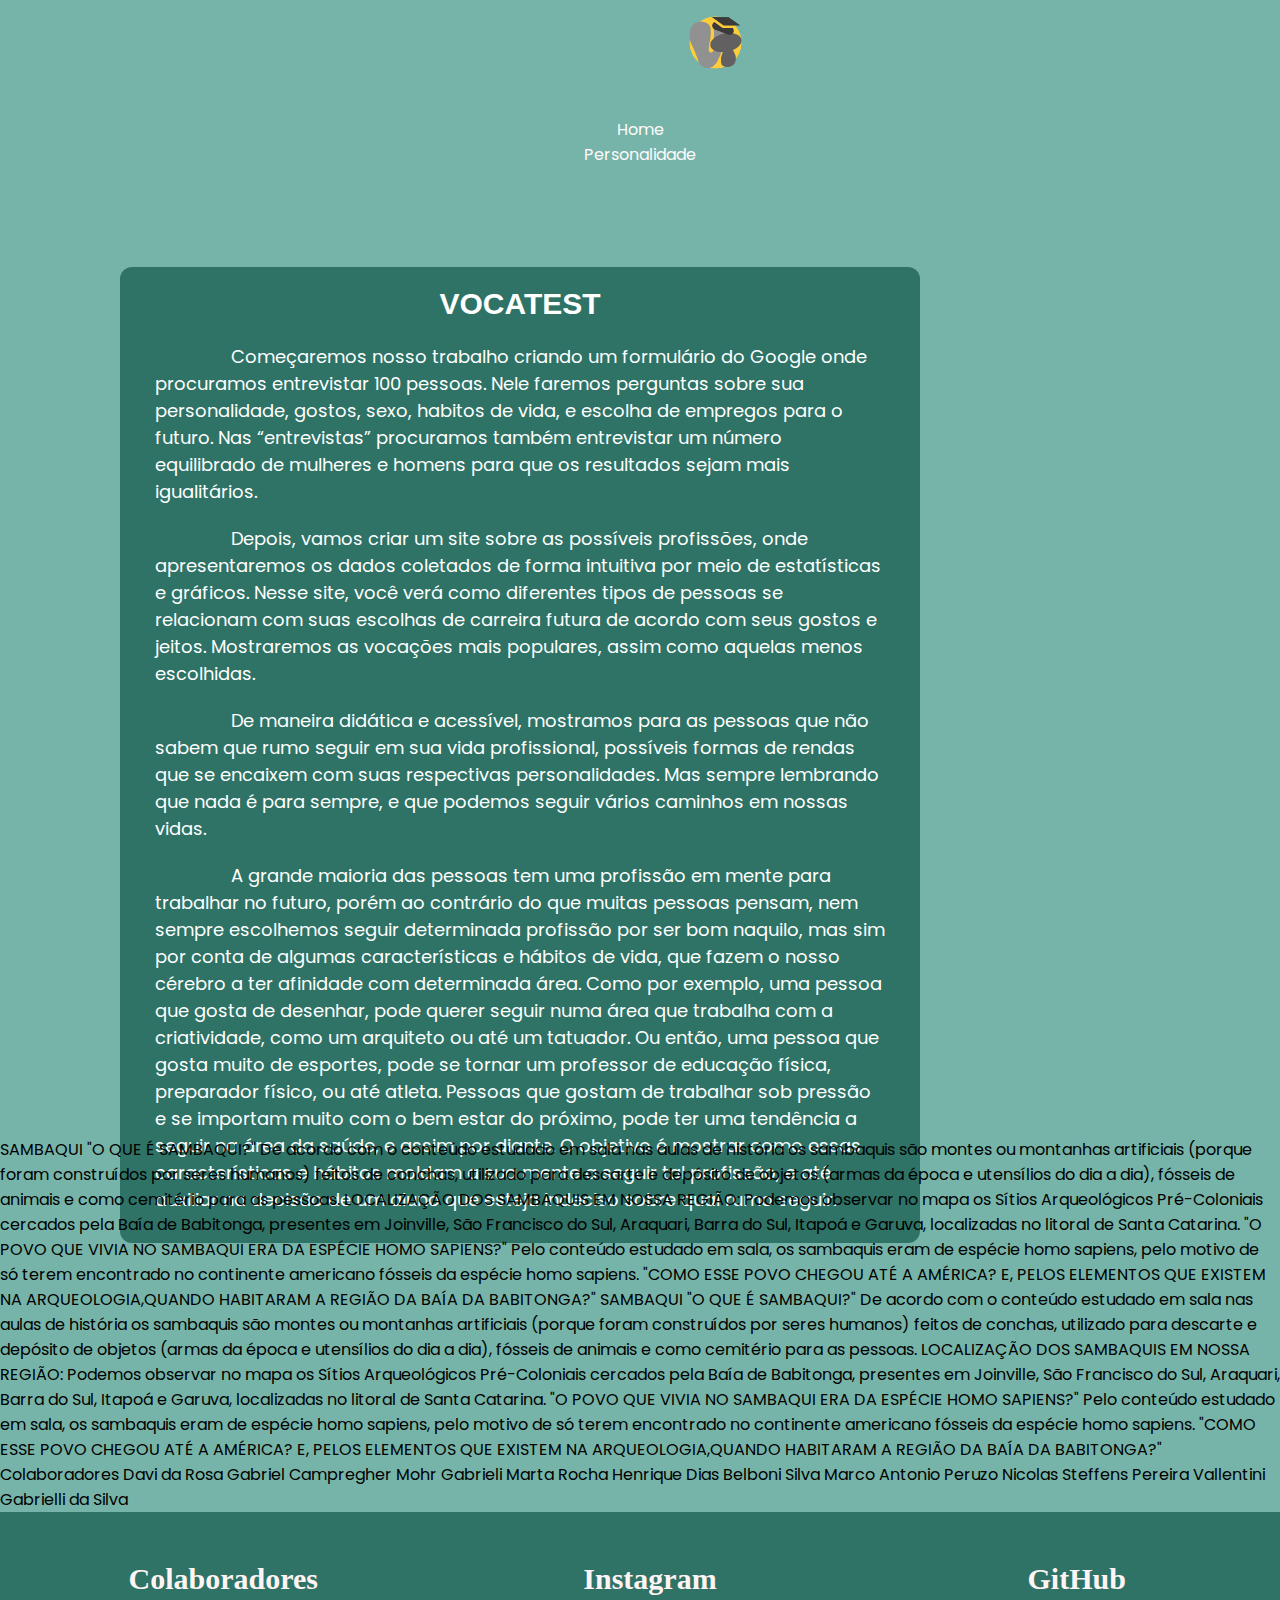
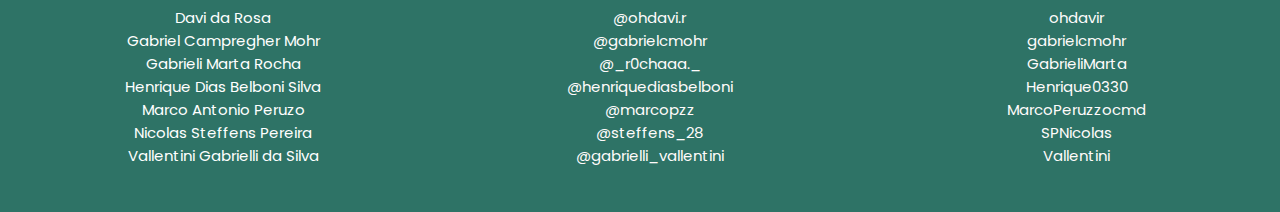
==== commit 35cde161: "feito" ====
--- a/index.html
+++ b/index.html
@@ -79,7 +79,37 @@
           seguir.</p>
 
       </div>
-    </section>
+    </section>SAMBAQUI
+    "O QUE É SAMBAQUI?"
+    De acordo com o conteúdo estudado em sala nas aulas de história os sambaquis são montes ou montanhas artificiais (porque foram construídos por seres humanos) feitos de conchas, utilizado para descarte e depósito de objetos (armas da época e utensílios do dia a dia), fósseis de animais e como cemitério para as pessoas.
+    
+    LOCALIZAÇÃO DOS SAMBAQUIS EM NOSSA REGIÃO:
+    Podemos observar no mapa os Sítios Arqueológicos Pré-Coloniais cercados pela Baía de Babitonga, presentes em Joinville, São Francisco do Sul, Araquari, Barra do Sul, Itapoá e Garuva, localizadas no litoral de Santa Catarina.
+    
+    "O POVO QUE VIVIA NO SAMBAQUI ERA DA ESPÉCIE HOMO SAPIENS?"
+    Pelo conteúdo estudado em sala, os sambaquis eram de espécie homo sapiens, pelo motivo de só terem encontrado no continente americano fósseis da espécie homo sapiens.
+    
+    "COMO ESSE POVO CHEGOU ATÉ A AMÉRICA? E, PELOS ELEMENTOS QUE EXISTEM NA ARQUEOLOGIA,QUANDO HABITARAM A REGIÃO DA BAÍA DA BABITONGA?"
+    SAMBAQUI
+    "O QUE É SAMBAQUI?"
+    De acordo com o conteúdo estudado em sala nas aulas de história os sambaquis são montes ou montanhas artificiais (porque foram construídos por seres humanos) feitos de conchas, utilizado para descarte e depósito de objetos (armas da época e utensílios do dia a dia), fósseis de animais e como cemitério para as pessoas.
+    
+    LOCALIZAÇÃO DOS SAMBAQUIS EM NOSSA REGIÃO:
+    Podemos observar no mapa os Sítios Arqueológicos Pré-Coloniais cercados pela Baía de Babitonga, presentes em Joinville, São Francisco do Sul, Araquari, Barra do Sul, Itapoá e Garuva, localizadas no litoral de Santa Catarina.
+    
+    "O POVO QUE VIVIA NO SAMBAQUI ERA DA ESPÉCIE HOMO SAPIENS?"
+    Pelo conteúdo estudado em sala, os sambaquis eram de espécie homo sapiens, pelo motivo de só terem encontrado no continente americano fósseis da espécie homo sapiens.
+    
+    "COMO ESSE POVO CHEGOU ATÉ A AMÉRICA? E, PELOS ELEMENTOS QUE EXISTEM NA ARQUEOLOGIA,QUANDO HABITARAM A REGIÃO DA BAÍA DA BABITONGA?"
+    Colaboradores
+    Davi da Rosa
+    Gabriel Campregher Mohr
+    Gabrieli Marta Rocha
+    Henrique Dias Belboni Silva
+    Marco Antonio Peruzo
+    Nicolas Steffens Pereira
+    Vallentini Gabrielli da Silva
+    
   </main>
   <footer class="footer">
     <div class="divfooter">
--- a/style.css
+++ b/style.css
@@ -1,86 +1,143 @@
-  :root {
-      --cor-letraVar: rgb(0, 0, 0);
-      --cor-principal: rgb(255, 255, 255);
-  }
-
-  * {
-      margin: 0;
-      padding: 0;
-      border: none;
-      list-style: none;
-      text-decoration: none;
-      box-sizing: border-box;
-  }
-
-  .A5 {
-      text-align: center;
-      font-size: 30px;
-      font-family: Impact, Haettenschweiler, 'Arial Narrow Bold', sans-serif;
-      color: #ffffff;
-      padding-bottom: 12px;
-  }
-
-  h2{
-    color: #ffffff;
-  }
-
-  h1 {
-      padding-left: 60px;
-      color: #ffffff;
-      font-size: 30px;
-      font-family: 'ADLaM Display', cursive;
-  }
-
-  h4 {
-      color: #fff4f4;
-      font-size: 30px;
-      font-family: 'ADLaM Display', cursive;
-
-  }
-
-  body {
-      background-color: rgb(255, 255, 255); 
-      padding: 0;
-  }
-
-  img{
+@import url('https://fonts.googleapis.com/css2?family=Poppins:wght@300;400;500;600;700&display=swap');
+
+:root {
+    --cor-letraVar: rgb(0, 0, 0);
+    --cor-principal: rgb(255, 255, 255);
+    --cor-verde: #76b4a9;
+    --cor-verdeEscuro: #2E7366;
+    --cor-amarela: #f3d46d;
+}
+
+* {
+    margin: 0;
+    padding: 0;
+    border: none;
+    list-style: none;
+    text-decoration: none;
+    box-sizing: border-box;
+    font-family: 'Poppins', sans-serif;
+}
+
+.grid {
+    display: grid;
+    grid-template-columns: 3% 1fr;
+    grid-template-rows: 10vh 80vh 10vh;
+    grid-template-areas: "h h"
+        "m m"
+        "f f";
+}
+
+header {
+    grid-area: h;
+    background-color: var(--cor-fundo3);
+    width: 100%;
+}
+
+main {
+    grid-area: m;
+    display: inline;
+
+}
+
+
+.A5 {
+    text-align: center;
+    font-size: 30px;
+    font-family: Impact, Haettenschweiler, 'Arial Narrow Bold', sans-serif;
+    color: #ffffff;
+    padding-bottom: 12px;
+}
+
+h2 {
+    color: #ffffff;
+}
+
+h1 {
+    padding-left: 60px;
+    color: #ffffff;
+    font-size: 30px;
+    font-family: 'ADLaM Display', cursive;
+}
+
+h4 {
+    color: #fff4f4;
+    font-size: 30px;
+    font-family: 'ADLaM Display', cursive;
+
+}
+
+body {
+    background-color: var(--cor-verde);
+    padding: 0;
+}
+
+img {
     width: 400px;
-  }
-
-  .logo1 {
-      width: 65px;
-      margin-left: 150px;
-  }
-
-  .contteudo{
-    margin: 0;
-  }
-
-  .container {
-      max-width: 1600px;
-      height: 100vh;
-      margin: auto;
-      display: grid;
-      grid-template-areas: "main";
-      width: 100%;
-      display: grid;
-      grid-template-columns: 1fr 1fr;
-      grid-template-rows: 1fr 1fr;
-
-  }
-
-  .container2 {
-    max-width: 100%;
-    height: 110vh;
-    margin: auto;
-    display: grid;
-    grid-template-areas: "main";
-    width: 100%;
-    display: grid;
-}
-
-  .container3 {
-    max-width: 100%;
+}
+
+.logo1 {
+    width: 65px;
+    margin-left: 150px;
+}
+
+.tudo-menu {
+    padding: 0;
+    margin: auto;
+    background-color: var(--cor-verde);
+    color: white;
+    display: inline;
+}
+
+.topnav {
+    overflow: hidden;
+    background-color: var(--cor-verdeEscuro);
+    position: relative;
+}
+
+.topnav #links-menu {
+    display: none;
+}
+
+.tudo-menu h1 {
+    color: white;
+    padding: 14px 16px;
+    text-decoration: none;
+    font-size: 25px;
+    display: block;
+}
+
+.topnav a {
+    background: var(--cor-verdeEscuro);
+    color: white;
+    padding: 14px 16px;
+    text-decoration: none;
+    font-size: 25px;
+    display: block;
+    transition: 0.4s;
+}
+
+.topnav a.icon {
+    background: var(--cor-verdeEscuro);
+    display: block;
+    position: absolute;
+    right: 0;
+    top: 0;
+    transition: 0.4s;
+}
+
+.topnav a.icon :hover {
+    background-color: #ddd;
+    color: black;
+    transition: 0.4s;
+}
+
+
+.topnav a:hover {
+    background-color: #ddd;
+    color: var(--cor-verdeEscuro);
+}
+
+.container {
     height: 100vh;
     margin: auto;
     display: grid;
@@ -89,46 +146,71 @@
     display: grid;
     grid-template-columns: 1fr 1fr;
     grid-template-rows: 1fr 1fr;
+    margin-bottom: 70px;
+}
+
+.container2 {
+    height: 110vh;
+    margin: auto;
+    display: grid;
+    grid-template-areas: "main";
+    width: 100%;
+    display: grid;
+}
+
+.container3 {
+    height: 100vh;
+    margin: auto;
+    display: grid;
+    grid-template-areas: "main";
+    width: 100%;
+    display: grid;
+    grid-template-columns: 1fr 1fr;
+    grid-template-rows: 1fr 1fr;
+    background-color: var(--cor-amarela);
+
+}
+
+.cardIVocatest {
+    margin-top: 100px;
+    margin-bottom: 70px;
+    font-size: 18px;
+    background-color: #2E7366;
+    padding: 20px 35px;
+    width: 800px;
+    border-radius: 12px;
+    margin-left: 120px;
+}
+
+.cardIVocatest1 {
+    margin-top: 100px;
+    margin-bottom: 70px;
+    font-size: 18px;
     background-color: #f5df96;
-
-}
-
-  .cardIVocatest {
-      margin-top: 100px;
-      margin-bottom: 70px;
-      font-size: 18px;
-      background-color: #2E7366;
-      padding: 20px 35px;
-      width: 800px;
-      border-radius: 12px;
-  }
-
-  .cardIVocatest1 {
-      margin-top: 100px;
-      margin-bottom: 70px;
-      font-size: 18px;
-      background-color: #f5df96;
-      padding: 20px 35px;
-      width: 800px;
-      border-radius: 12px;
-      margin-left: 20px;
-  }
+    padding: 20px 35px;
+    width: 800px;
+    border-radius: 12px;
+    margin-left: 20px;
+}
 
 
 .cardIVocatest2 {
-    margin-top: 70px;
-    margin-bottom: 70px;
-    font-size: 18px;
-    background-color: #3b9e8c;
+
+    margin-bottom: 70px;
+    font-size: 18px;
+    background-color: var(--cor-verdeEscuro);
     padding: 20px 35px;
     width: 1000px;
     border-radius: 12px;
-    border-style: solid;
-    border-width: 5px;
-    border-color: #ffffff;
     margin-left: 500px;
 }
 
+.containerr2 {
+    text-align: center;
+    color: var(--cor-verdeEscuro);
+    font-size: 100px;
+}
+
 .cardIVocatest3 {
     margin-top: 100px;
     margin-bottom: 70px;
@@ -154,179 +236,54 @@
 
 
 
-  .card-item:hover {
-      transform: scale(1.1);
-
-  }
-
-  .conteudoDentro {
-      text-indent: 2cm;
-      padding-bottom: 10px;
-      padding-top: 10px;
-      color: #ffffff;
-  }
-
-  .divfooter {
-      text-align: center;
-      background-color: #2E7366;
-      padding-top: 50px;
-      padding-left: 20px;
-
-
-  }
-
-  ul {
-      padding-top: 10px;
-      text-align: center;
-  }
-
-  footer {
-      left: 0;
-      bottom: 0;
-      width: 100%;
-      height: 300px;
-      text-align: center;
-      list-style-type: none;
-      overflow: hidden;
-      background-color: #2E7366;
-      display: grid;
-      grid-template-columns: 1fr 1fr 1fr;
-      grid-template-rows: 1fr 1fr;
-      color: #ffffff;
-      font-size: 15px;
-      font-family: 'ADLaM Display', cursive;
-  }
-
-  ul a {
-      color: rgb(255, 251, 251);
-  }
-
-
-
-  /* Henrique*/
-
-  .nav {
-      height: 70px;
-      width: 100%;
-      padding: 50px;
-      background-color: #3b9e8c;
-      display: flex;
-      justify-content: space-between;
-      align-items: center;
-  }
-
-  .nav .nav-list :hover {
-
-      transform: scale(1.2);
-      border-radius: 12px;
-      transition: 0.4s;
-  }
-
-
-  .logo {
-      font-size: 48px;
-  }
-
-  .nav-list {
-      margin-right: 110px;
-      display: flex;
-      gap: 32px;
-      list-style: none;
-
-  }
-
-  .nav-list a {
-      font-size: 20px;
-      color: var(--cor-principal);
-      padding-block: 16px;
-      font-family: 'ADLaM Display', cursive;
-  }
-
-  .hamburger {
-      display: none;
-      border: none;
-      background: none;
-      border-top: 3px solid var(--cor-principal);
-      cursor: pointer;
-  }
-
-  .hamburger::after,
-  .hamburger::before {
-      content: " ";
-      display: block;
-      width: 30px;
-      height: 3px;
-      background: var(--cor-principal);
-      margin-top: 5px;
-      position: relative;
-      transition: 0.3s;
-  }
-
-  @media (max-width: 750px) {
-      .hamburger {
-          display: block;
-          z-index: 1;
-      }
-
-      .nav-list {
-          position: fixed;
-          top: 0;
-          left: 0;
-          width: 100vw;
-          height: 100vh;
-          background: orange;
-          clip-path: circle(100px at 90% -15%);
-          transition: 1s ease-out;
-
-          flex-direction: column;
-          justify-content: space-around;
-          align-items: center;
-          gap: 0;
-
-          pointer-events: none;
-      }
-
-      .nav-list a {
-          font-size: 24px;
-          opacity: 0;
-      }
-
-      .nav-list li:nth-child(1) a {
-          transition: 0.5s 0.2s;
-      }
-
-      .nav-list li:nth-child(2) a {
-          transition: 0.5s 0.4s;
-      }
-
-      .nav-list li:nth-child(3) a {
-          transition: 0.5s 0.6s;
-      }
-
-
-      .nav.active .nav-list {
-          clip-path: circle(1500px at 90% -15%);
-          pointer-events: all;
-      }
-
-      .nav.active .nav-list a {
-          opacity: 1;
-      }
-
-      .nav.active .hamburger {
-          position: fixed;
-          top: 26px;
-          right: 16px;
-          border-top-color: transparent;
-      }
-
-      .nav.active .hamburger::before {
-          transform: rotate(135deg);
-      }
-
-      .nav.active .hamburger::after {
-          transform: rotate(-135deg);
-          top: -7px;
-      }
-  }
-
+.card-item:hover {
+    transform: scale(1.1);
+
+}
+
+.conteudoDentro {
+    text-indent: 2cm;
+    padding-bottom: 10px;
+    padding-top: 10px;
+    color: #ffffff;
+}
+
+.divfooter {
+    text-align: center;
+    background-color: #2E7366;
+    padding-top: 50px;
+    padding-left: 20px;
+
+
+}
+
+ul {
+    padding-top: 10px;
+    text-align: center;
+}
+
+footer {
+    grid-area: f;
+    left: 0;
+    bottom: 0;
+    width: 100%;
+    height: 300px;
+    text-align: center;
+    list-style-type: none;
+    overflow: hidden;
+    background-color: #2E7366;
+    display: grid;
+    grid-template-columns: 1fr 1fr 1fr;
+    grid-template-rows: 1fr 1fr;
+    color: #ffffff;
+    font-size: 15px;
+    font-family: 'ADLaM Display', cursive;
+}
+
+ul a {
+    color: rgb(255, 251, 251);
+}
+
+
+
+/* Henrique*/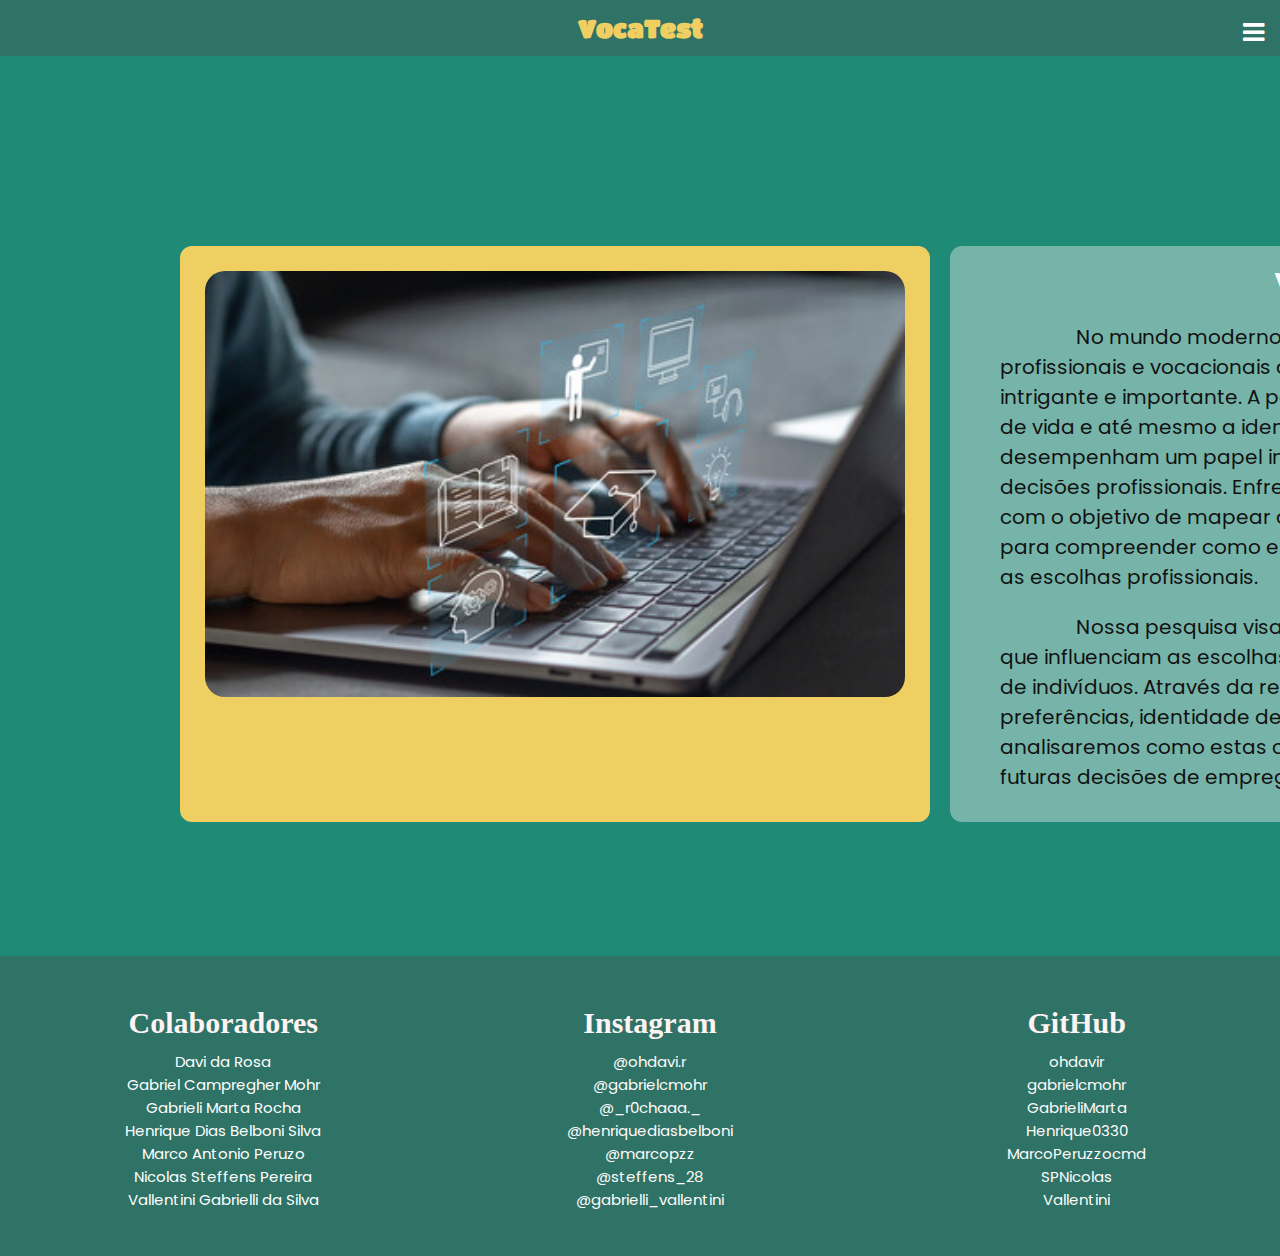
==== commit 593d69cd: "terminando" ====
--- a/index.html
+++ b/index.html
@@ -9,107 +9,58 @@
   <meta name="viewport" content="width=device-width, initial-scale=1.0">
   <link href="style.css" rel="stylesheet">
   <link rel="shortcut icon" href="Imagens/VocaTeste_logo (1).png" type="image/x-icon">
-  <script defer src="script.js"></script>
+  <script>
+    function myFunction() {
+      var x = document.getElementById("links-menu");
+      if (x.style.display === "block") {
+        x.style.display = "none";
+      } else {
+        x.style.display = "block";
+      }
+    }
+  </script>
   <title>VOCATEST</title>
 </head>
 
 <body>
   <header>
-    <nav class="nav">
-      <ul>
-        <li class="nav-home1"><img src="Imagens/VocaTeste_logo (1).png" alt="logo1" class="logo1"></li>
-      </ul>
-      <button class="hamburger"></button>
-      <ul class="nav-list">
-        <li><a href="index.html">Home</a></li>
-        <li><a href="Personalidade.html">Personalidade</a></li>
-      </ul>
-    </nav>
+
+    <div class="topnav">
+      <h1>VocaTest</h1>
+      <nav>
+        <div id="links-menu">
+          <ul>
+            <li><a href="index.html">Home</a></li>
+            <li><a href="pag1.html">Geral</a></li>
+            <li><a href="pag2.html">Expecíficos</a></li>
+          </ul>
+        </div>
+        <a href="javascript:void(0);" class="icon" onclick="myFunction()">
+          <i class="fa fa-bars"></i>
+        </a>
+      </nav>
+    </div>
   </header>
 
-  <main class="conteudo">
-    <section class="container">
-      <div class="cardIVocatest">
+  <main>
+    <section class="container4">
+      <div class="cardIVocatest5">
+        <img src="Imagens/img_index.jpg" alt="index" class="imgIndex">
+      </div>
+      <div class="cardIVocatest6">
 
-        <h2 class="A5">VOCATEST</h2>
+        <h1 class="A5">VOCATEST</h1>
 
-        <p class="conteudoDentro">Começaremos nosso trabalho criando um
-          formulário do Google onde procuramos entrevistar
-          100 pessoas. Nele faremos perguntas sobre sua personalidade, gostos,
-          sexo, habitos de vida, e escolha de
-          empregos para o futuro. Nas “entrevistas” procuramos também
-          entrevistar um número equilibrado de mulheres e
-          homens para que os resultados sejam mais igualitários.</p>
 
-        <p class="conteudoDentro">Depois, vamos criar um site sobre as
-          possíveis profissões, onde apresentaremos os
-          dados coletados de forma intuitiva por meio de estatísticas e
-          gráficos. Nesse site, você verá como diferentes
-          tipos de pessoas se relacionam com suas escolhas de carreira futura
-          de acordo com seus gostos e jeitos.
-          Mostraremos as vocações mais populares, assim como aquelas menos
-          escolhidas.</p>
-
-        <p class="conteudoDentro">De maneira didática e acessível, mostramos
-          para as pessoas que não sabem que rumo
-          seguir em sua vida profissional, possíveis formas de rendas que se
-          encaixem com suas respectivas
-          personalidades. Mas sempre lembrando que nada é para sempre, e que
-          podemos seguir vários caminhos em nossas
-          vidas.</p>
-
-        <p class="conteudoDentro">A grande maioria das pessoas tem uma
-          profissão em mente para trabalhar no futuro,
-          porém ao contrário do que muitas pessoas pensam, nem sempre
-          escolhemos seguir determinada profissão por ser
-          bom naquilo, mas sim por conta de algumas características e hábitos
-          de vida, que fazem o nosso cérebro a ter
-          afinidade com determinada área. Como por exemplo, uma pessoa que
-          gosta de desenhar, pode querer seguir numa
-          área que trabalha com a criatividade, como um arquiteto ou até um
-          tatuador. Ou então, uma pessoa que gosta
-          muito de esportes, pode se tornar um professor de educação física,
-          preparador físico, ou até atleta. Pessoas
-          que gostam de trabalhar sob pressão e se importam muito com o bem
-          estar do próximo, pode ter uma tendência a
-          seguir na área da saúde, e assim por diante. O objetivo é mostrar
-          como essas características e hábitos moldam
-          a sua mente a seguir tal profissão, e até auxiliar na decisão de um
-          aluno que esteja indeciso sobre qual rumo
-          seguir.</p>
+        <p class="conteudoDentro"> No mundo moderno, compreender as decisões profissionais e vocacionais das pessoas é um campo de estudo intrigante e importante. A personalidade, os interesses, o modo de vida e até mesmo a identidade de gênero de uma pessoa desempenham um papel importante na definição de suas decisões profissionais. Enfrentamos uma pesquisa abrangente com o objetivo de mapear as relações entre essas variações, para compreender como esses fatores interagem e influenciam as escolhas profissionais.
+        </p>
+        
+        <p class="conteudoDentro"> Nossa pesquisa visa esclarecer as dinâmicas complexas que influenciam as escolhas profissionais feitas por vários tipos de indivíduos. Através da recolha de dados sobre personalidade, preferências, identidade de género e hábitos de estilo de vida, analisaremos como estas características se relacionam com futuras decisões de emprego.
+        </p>
 
       </div>
-    </section>SAMBAQUI
-    "O QUE É SAMBAQUI?"
-    De acordo com o conteúdo estudado em sala nas aulas de história os sambaquis são montes ou montanhas artificiais (porque foram construídos por seres humanos) feitos de conchas, utilizado para descarte e depósito de objetos (armas da época e utensílios do dia a dia), fósseis de animais e como cemitério para as pessoas.
-    
-    LOCALIZAÇÃO DOS SAMBAQUIS EM NOSSA REGIÃO:
-    Podemos observar no mapa os Sítios Arqueológicos Pré-Coloniais cercados pela Baía de Babitonga, presentes em Joinville, São Francisco do Sul, Araquari, Barra do Sul, Itapoá e Garuva, localizadas no litoral de Santa Catarina.
-    
-    "O POVO QUE VIVIA NO SAMBAQUI ERA DA ESPÉCIE HOMO SAPIENS?"
-    Pelo conteúdo estudado em sala, os sambaquis eram de espécie homo sapiens, pelo motivo de só terem encontrado no continente americano fósseis da espécie homo sapiens.
-    
-    "COMO ESSE POVO CHEGOU ATÉ A AMÉRICA? E, PELOS ELEMENTOS QUE EXISTEM NA ARQUEOLOGIA,QUANDO HABITARAM A REGIÃO DA BAÍA DA BABITONGA?"
-    SAMBAQUI
-    "O QUE É SAMBAQUI?"
-    De acordo com o conteúdo estudado em sala nas aulas de história os sambaquis são montes ou montanhas artificiais (porque foram construídos por seres humanos) feitos de conchas, utilizado para descarte e depósito de objetos (armas da época e utensílios do dia a dia), fósseis de animais e como cemitério para as pessoas.
-    
-    LOCALIZAÇÃO DOS SAMBAQUIS EM NOSSA REGIÃO:
-    Podemos observar no mapa os Sítios Arqueológicos Pré-Coloniais cercados pela Baía de Babitonga, presentes em Joinville, São Francisco do Sul, Araquari, Barra do Sul, Itapoá e Garuva, localizadas no litoral de Santa Catarina.
-    
-    "O POVO QUE VIVIA NO SAMBAQUI ERA DA ESPÉCIE HOMO SAPIENS?"
-    Pelo conteúdo estudado em sala, os sambaquis eram de espécie homo sapiens, pelo motivo de só terem encontrado no continente americano fósseis da espécie homo sapiens.
-    
-    "COMO ESSE POVO CHEGOU ATÉ A AMÉRICA? E, PELOS ELEMENTOS QUE EXISTEM NA ARQUEOLOGIA,QUANDO HABITARAM A REGIÃO DA BAÍA DA BABITONGA?"
-    Colaboradores
-    Davi da Rosa
-    Gabriel Campregher Mohr
-    Gabrieli Marta Rocha
-    Henrique Dias Belboni Silva
-    Marco Antonio Peruzo
-    Nicolas Steffens Pereira
-    Vallentini Gabrielli da Silva
-    
+
+    </section>
   </main>
   <footer class="footer">
     <div class="divfooter">
--- a/style.css
+++ b/style.css
@@ -1,11 +1,17 @@
 @import url('https://fonts.googleapis.com/css2?family=Poppins:wght@300;400;500;600;700&display=swap');
+@import url('https://fonts.googleapis.com/css2?family=Titan+One&display=swap');
 
 :root {
     --cor-letraVar: rgb(0, 0, 0);
     --cor-principal: rgb(255, 255, 255);
     --cor-verde: #76b4a9;
     --cor-verdeEscuro: #2E7366;
-    --cor-amarela: #f3d46d;
+    --cor-amarela: #f0cf62;
+    --cor-verdeEscuro2: #1f8a76;
+    --cor-rosaEscuro: #D492C6;
+    --cor-AzulBb: #92A5D4;
+    --corAzul: #B8C9EC;
+
 }
 
 * {
@@ -27,11 +33,6 @@
         "f f";
 }
 
-header {
-    grid-area: h;
-    background-color: var(--cor-fundo3);
-    width: 100%;
-}
 
 main {
     grid-area: m;
@@ -39,6 +40,17 @@
 
 }
 
+p{
+    padding-left: 15px;
+}
+
+.conteudoDentro {
+    text-indent: 2cm;
+    padding-bottom: 10px;
+    padding-top: 10px;
+    color: #111111;
+    font-size: 20px;
+}
 
 .A5 {
     text-align: center;
@@ -49,13 +61,13 @@
 }
 
 h2 {
-    color: #ffffff;
+    color: var(--cor-amarela);
 }
 
 h1 {
     padding-left: 60px;
-    color: #ffffff;
-    font-size: 30px;
+    color: var(--cor-amarela);
+    font-size: 70px;
     font-family: 'ADLaM Display', cursive;
 }
 
@@ -65,9 +77,11 @@
     font-family: 'ADLaM Display', cursive;
 
 }
-
+h1 strong{
+    color: #f3d46d;
+}
 body {
-    background-color: var(--cor-verde);
+    background-color: var(--cor-verdeEscuro2 );
     padding: 0;
 }
 
@@ -75,16 +89,30 @@
     width: 400px;
 }
 
+.imgIndex {
+    width: 700px;
+    margin: auto;
+    border-radius: 20px;
+}
+
+.imgGráfico{
+    padding-top: 20px;
+    width: 500px;;
+}
+
+
 .logo1 {
     width: 65px;
-    margin-left: 150px;
-}
-
-.tudo-menu {
+    margin-left: 40px;
+}
+header {
+    grid-area: h;
+    background-color: var(--cor-fundo3);
+    width: 100%;
     padding: 0;
     margin: auto;
     background-color: var(--cor-verde);
-    color: white;
+    color: var(--cor-amarela);
     display: inline;
 }
 
@@ -92,6 +120,29 @@
     overflow: hidden;
     background-color: var(--cor-verdeEscuro);
     position: relative;
+    height: 100%;
+    text-align: center;
+}
+
+.topnav #links-menu {
+    display: none;
+}
+
+header h1 {
+    color: var(--cor-amarela);
+    padding: 14px 16px;
+    text-decoration: none;
+    font-size: 25px;
+    display: block;
+    font-family: 'Titan One', sans-serif;
+}
+
+.topnav {
+    overflow: hidden;
+    background-color: var(--cor-verdeEscuro);
+    position: relative;
+    box-shadow: #2E7366 20;
+    font-family: 'Titan One', sans-serif;
 }
 
 .topnav #links-menu {
@@ -127,14 +178,13 @@
 
 .topnav a.icon :hover {
     background-color: #ddd;
-    color: black;
+    color: var(--cor-verdeEscuro);
     transition: 0.4s;
 }
-
 
 .topnav a:hover {
     background-color: #ddd;
-    color: var(--cor-verdeEscuro);
+    color:  var(--cor-verdeEscuro);
 }
 
 .container {
@@ -171,6 +221,56 @@
 
 }
 
+
+.container4 {
+    height: 100vh;
+    margin: auto;
+    display: grid;
+    grid-template-areas: "main";
+    width: 100%;
+    display: grid;
+    grid-template-columns: 1fr 1fr;
+    grid-template-rows: 1fr 1fr;
+    background-color: var(--cor-verdeEscuro2);
+
+}
+
+.container5 {
+    height: 100vh;
+    margin: auto;
+    display: grid;
+    grid-template-areas: "main";
+    width: 100%;
+    display: grid;
+    margin-bottom: 70px;
+}
+
+.container6 {
+    text-align: center;
+    height: 110vh;
+    margin: auto;
+    display: grid;
+    grid-template-areas: "main";
+    width: 100%;
+    display: grid;
+    grid-template-columns: 1fr 1fr;
+    grid-template-rows: 1fr 1fr;
+    background-color: #ECB8E0;
+}
+
+.container7 {
+    height: 100vh;
+    margin: auto;
+    display: grid;
+    grid-template-areas: "main";
+    width: 100%;
+    display: grid;
+    grid-template-columns: 1fr 1fr;
+    grid-template-rows: 1fr 1fr;
+    background-color: var(--corAzul);
+
+}
+
 .cardIVocatest {
     margin-top: 100px;
     margin-bottom: 70px;
@@ -207,7 +307,7 @@
 
 .containerr2 {
     text-align: center;
-    color: var(--cor-verdeEscuro);
+    color: var(--cor-amarela);
     font-size: 100px;
 }
 
@@ -223,6 +323,7 @@
 }
 
 .cardIVocatest4 {
+    text-align: center;
     margin-top: 100px;
     margin-bottom: 70px;
     font-size: 18px;
@@ -233,19 +334,131 @@
     margin-left: 20px;
 
 }
-
-
-
-.card-item:hover {
-    transform: scale(1.1);
-
-}
-
-.conteudoDentro {
-    text-indent: 2cm;
-    padding-bottom: 10px;
-    padding-top: 10px;
-    color: #ffffff;
+.cardIVocatest5 {
+    margin-top: 190px;
+    margin-bottom: 70px;
+    font-size: 18px;
+    background-color: var(--cor-amarela);
+    padding-right: 20px;
+    padding-left: 25px;
+    padding-top: 25px;
+    width: 750px;
+    border-radius: 12px;
+    margin-left: 180px;
+}
+
+.cardIVocatest6 {
+    margin-top: 190px;
+    margin-bottom: 70px;
+    font-size: 18px;
+    background-color: var(--cor-verde);
+    padding: 20px 35px;
+    width: 750px;
+    border-radius: 12px;
+    margin-left: 20px;
+
+}
+
+.div1 {
+    width: 100%;
+    background-color: var(--cor-principal);
+    height: 100%;
+    border-radius: 30px;
+}
+
+.cardIVocatest7 {
+    margin-top: 100px;
+    margin-bottom: 70px;
+    font-size: 18px;
+    background-color: var(--cor-verdeEscuro);
+    padding: 20px 35px;
+    width: 1500px;
+    border-radius: 12px;
+    margin-left: 200px;
+
+}
+.cardIVocatest8 {
+    margin-top: 50px;
+    font-size: 18px;
+    background-color: var(--cor-rosaEscuro);
+    padding-top: 25px;
+    width: 750px;
+    border-radius: 30px;
+    margin-left: 190px;
+    margin-bottom: 20px;
+}
+
+.cardIVocatest8-1 {
+    font-size: 18px;
+    background-color: var(--cor-rosaEscuro);
+    width: 750px;
+    border-radius: 30px;
+    margin-bottom: 50px;
+}
+
+.cardItem1 {
+    margin-top: 50px;
+    width: 750px;
+    background-color: var(--cor-principal);
+    border-radius: 30px;
+    margin-bottom: 20px;
+
+}
+
+.cardItem1-2 {
+    font-size: 18px;    
+    width: 750px;
+    background-color: var(--cor-principal);
+    border-radius: 30px;
+    margin-left: 190px;
+    margin-bottom: 50px;
+
+}
+
+.cardIVocatest9 {
+    margin-top: 50px;
+    font-size: 18px;
+    background-color: var(--cor-AzulBb);
+    padding-top: 25px;
+    width: 750px;
+    border-radius: 30px;
+    margin-left: 190px;
+    margin-bottom: 20px;
+}
+
+.cardIVocatest9-1 {
+    margin-top: 140px;
+    font-size: 18px;
+    background-color: var(--cor-AzulBb);
+    width: 700px;
+    border-radius: 30px;
+}
+.cardItem3-2{
+    margin-top: 140px;
+    margin-left: 230px;
+    font-size: 18px;
+    background-color: var(--cor-AzulBb);
+    width: 700px;
+    border-radius: 30px;
+}
+.cardItem4-1{
+    margin-left: 20px;
+    margin-top: 40px;
+    width: 650px;
+    background-color: var(--cor-principal);
+    border-radius: 15px;
+    margin-bottom: 20px;
+  
+}
+
+.cardItem5 {
+    margin-top: 300px;
+    margin-left: 20px;
+    width: 650px;
+    background-color: var(--cor-principal);
+    border-radius: 15px;
+    margin-bottom: 40px;
+
 }
 
 .divfooter {
